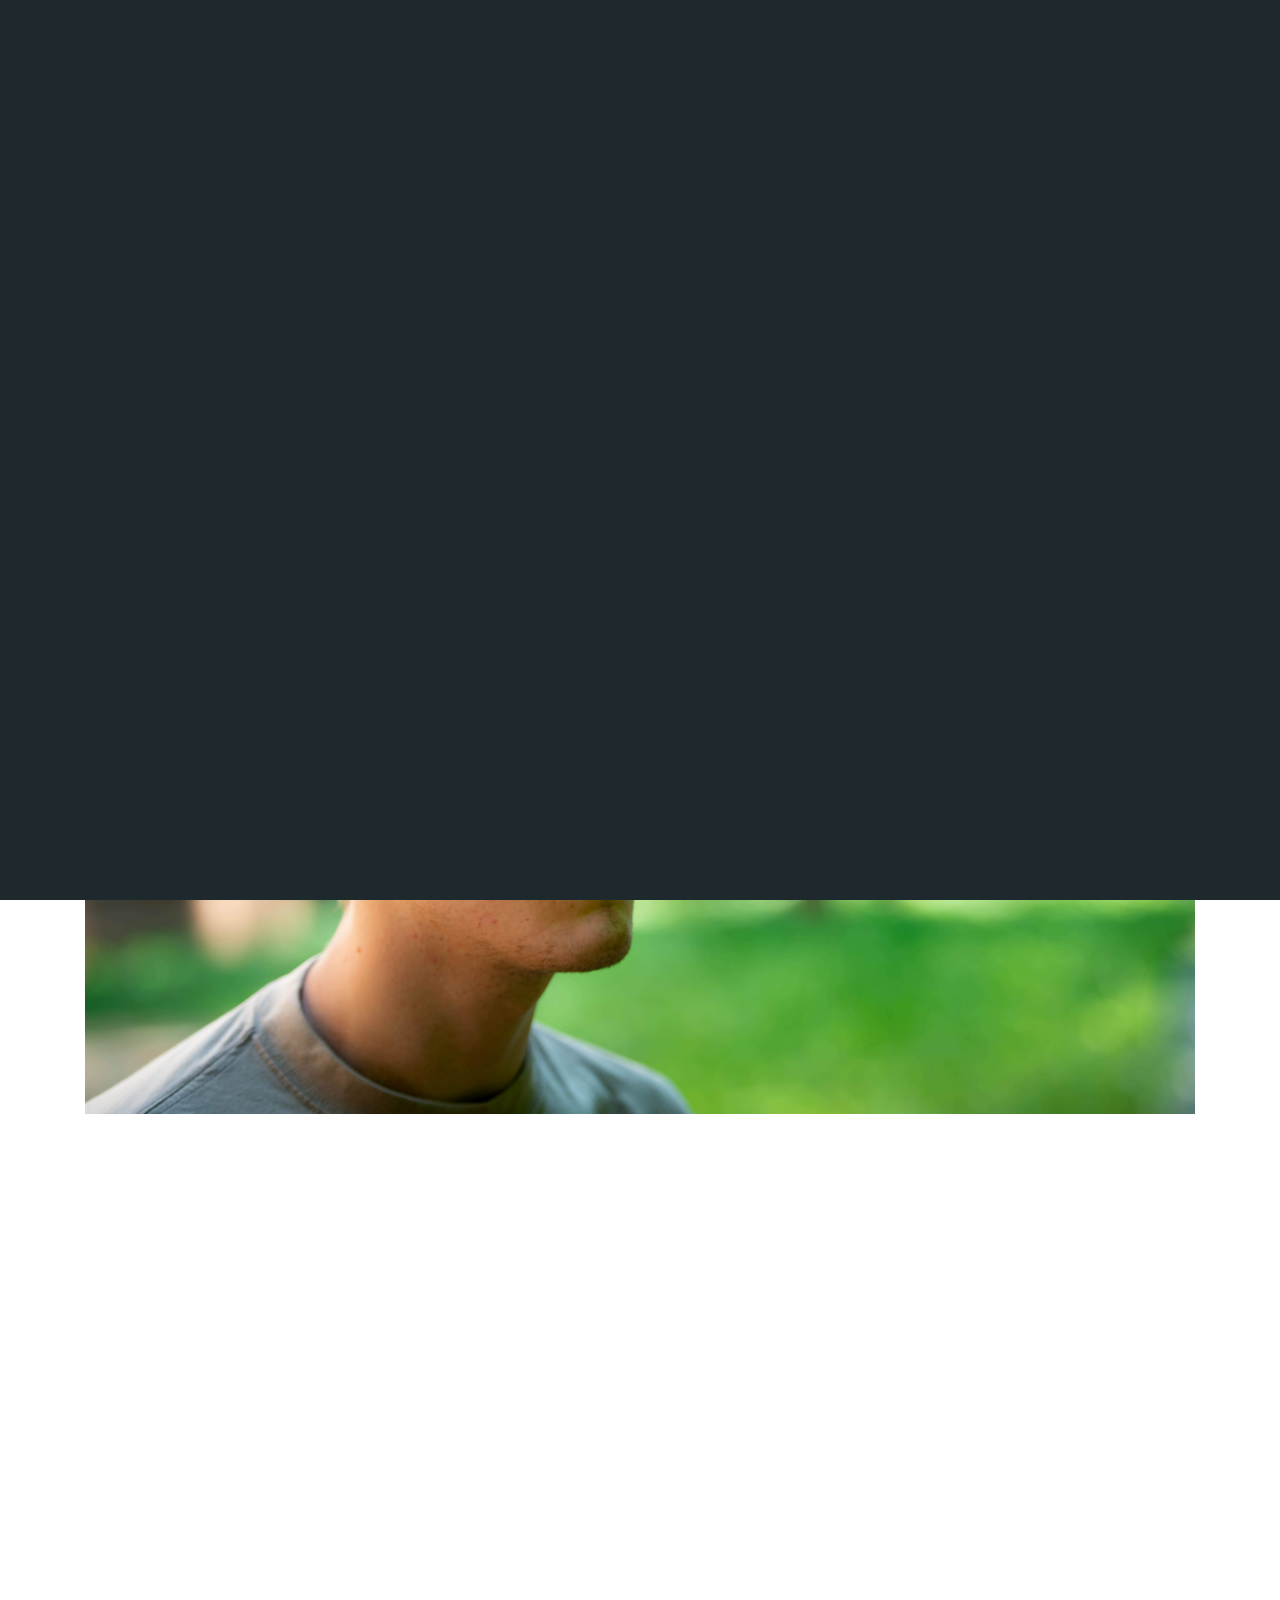
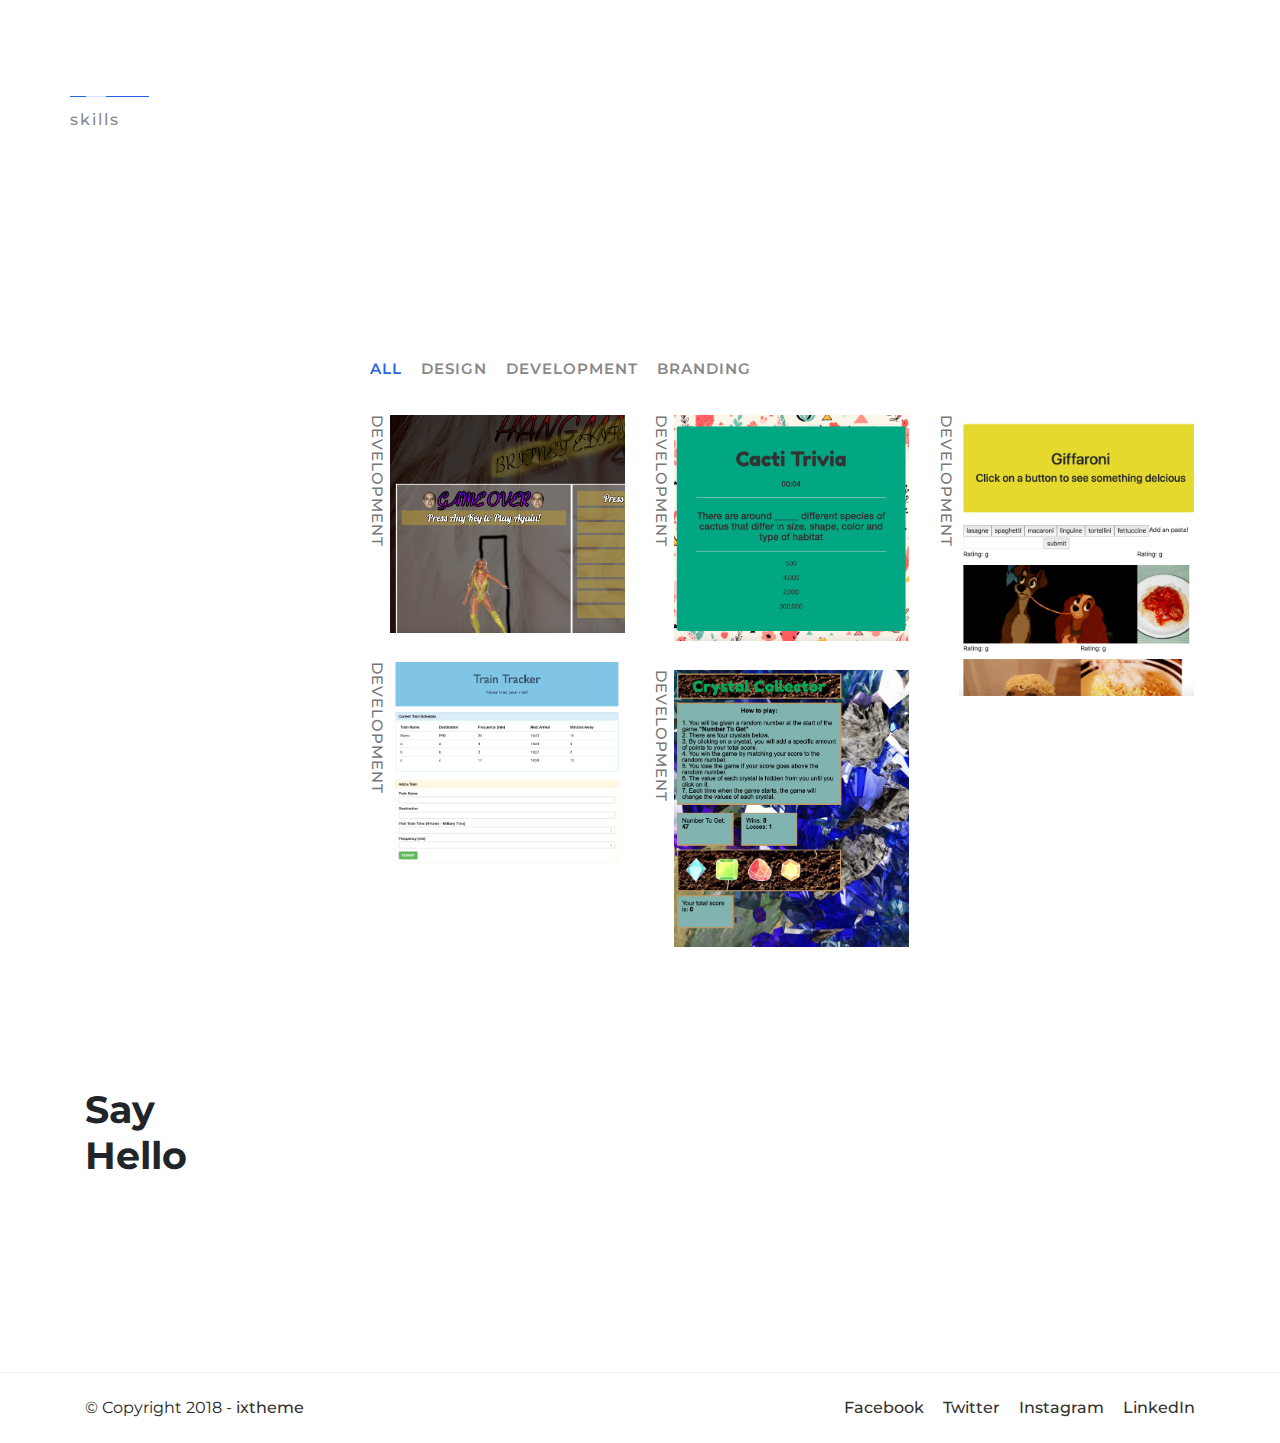
==== index.html @ 48ffcdbc "first edits" ====
<!DOCTYPE html>
<html lang="en">

<head>
    <!-- Required meta tags -->
    <meta charset="utf-8">
    <meta name="viewport" content="width=device-width, initial-scale=1, shrink-to-fit=no">
    <meta name="description" content="qrop - Creative Personal Portfolio Template.">
    <meta name="keywords" content="Portfolio, Personal, Creative, Qrop, Html Template, Portfolio Template">
    <meta name="author" content="ixTheme">
    <meta http-equiv="x-ua-compatible" content="ie=edge">

    <!-- favicon -->
    <link rel="icon" type="image/png" href="img/favicon.png" />
    <!-- title -->
    <title>qrop - Creative Personal Portfolio Template.</title>
    <!-- =====================================
    ============   ALL CSS HERE   ============
    ====================================== -->
    <!-- Bootstrap CSS -->
    <link rel="stylesheet" href="css/bootstrap.min.css">
    <!-- Mobiriseicons-icons -->
    <link rel="stylesheet" href="css/mobiriseicons.css">
    <!-- Animate CSS -->
    <link rel="stylesheet" href="css/animate.min.css">
    <!-- Animated-headline -->
    <link rel="stylesheet" href="css/animated-headline.css">
    <!-- MagnificPopup CSS -->
    <link rel="stylesheet" href="css/magnific-popup.css">
    <!-- OwlCarousel CSS -->
    <link rel="stylesheet" href="css/owl.carousel.min.css">
    <!-- Common CSS -->
    <link rel="stylesheet" href="css/common.css">
    <!-- Style CSS -->
    <link rel="stylesheet" href="css/style.css">
    <!-- Responsive CSS -->
    <link rel="stylesheet" href="css/responsive.css">
</head>

<body>
    <!-- begin of preloader -->
    <div class="preloader">
        <div class="line_loader"></div>
        <p>loading</p>
    </div>
    <div class="overlay2"></div>
    <div class="overlay"></div>
    <!-- end of preloader -->

    <!-- begin of main wrapper -->
    <div id="page_top" class="qrop_main">
        
        <!-- begin of intro wrapper -->
        <div class="qrop_intro_wrap">
            <!-- begin of navbar -->
            <nav>
                <div class="container">
                    <div class="row">
                        <div class="col-lg-9 col-md-6 col-5">
                            <!-- logo -->
                            <a href="#page_top"><img class="logo" src="img/lgog_1.png" alt="logo"></a>

                            <ul id="menu">
                                <li><a href="#qrop_about">about</a></li>
                                <!-- <li><a href="#qrop_services">services</a></li> -->
                                <li><a href="#qrop_works">works</a></li>
                                <!-- <li><a href="#qrop_blogs">blogs</a></li>
                                <li><a href="#qrop_testimonial">testimonial</a></li> -->
                                <li class="d-none"><a href="#qrop_contact">say hello</a></li>
                            </ul>
                        </div>
                        <div class="col-lg-3 col-md-6 col-7 text-right">
                            <a class="qrop_btn" href="#qrop_contact">Say Hello</a>

                            <!-- mobile menu button -->
                            <div class="mobile_menu_btn">
                                <span class="mbri-menu"></span>
                            </div>
                        </div>
                    </div>
                </div>
            </nav>
            <!-- end of navbar -->

            <div class="container">
                <div class="row">
                    <div class="col">
                        <!-- brgin of intro -->
                        <div class="qrop_intro rellax" data-rellax-speed="-3">
                            <h2>Kory Skelton</h2>
                            <h3 class="cd-headline clip d-inline">
                                <span>I'm a</span>
                                <span class="cd-words-wrapper">
                                    <b class="is-visible">Developer</b>
                                    <b>Graphic Designer</b>
                                </span>
                            </h3>
                            <h3 class="cd-headline-anim cd-headline clip d-inline">
                                <span>&amp; a</span>
                                <span class="cd-words-wrapper">
                                    <b class="is-visible">Meditator</b>
                                    <b>Photographer</b>
                                    <b>Environmentalist</b>
                                </span>
                            </h3>
                        </div>
                        <!-- end of intro -->
                    </div>
                </div>
                <div class="row">
                    <div class="col">
                        <!-- cover image -->
                        <div class="cover_img">
                            <img class="img-fluid" src="img/cover_photo.jpg" alt="">
                        </div>
                    </div>
                </div>
            </div>

        </div>
        <!-- end of intro wrapper -->

        <!-- begin of about wrapper -->
        <div id="qrop_about" class="qrop_about section_padding">
            <div class="container">
                <div class="row">
                    <div class="col-md-3">
                        <!-- section title -->
                        <h2 class="section_title">
                            <span class="reveal-trigger">About</span><br>
                            <span class="reveal-trigger">Me</span>
                        </h2>
                    </div>
                    <div class="col-md-9 wow fadeIn" data-wow-delay=".05s">
                        <!-- begin of about info -->
                        <div class="about_info">
                            <h6 class="section_subtitle">a little thing about me</h6>
                            <p>Hello!</p>
                            <p>I'm <span>Kory Skelton.</span> You can call me <span>Kory.</span></p>
                            <p>I code and design websites, and I blah bahskhd</p>

                            <div class="space-20"></div>

                            <!-- CV download button -->
                            <a class="qrop_btn" href="https://www.dropbox.com/s/p4f7ymo68r54d1w/kory_skelton_resume_02_18.docx?dl=0">Download CV</a>
                        </div>
                        <!-- end of about info -->

                        <div class="space-60"></div>

                        <!-- begin of experience info -->
                        <!-- <div class="row">
                            <div class="col">
                                <h6 class="section_subtitle">experience</h6>
                            </div>
                        </div>
                        <div class="row">
                            <div class="col-md-4 col-sm-6 wow fadeIn" data-wow-delay=".05s">
                                <div class="experience_single">
                                    <h4>Walmarn Digital</h4>
                                    <p>Front-end Developer</p>
                                    <p>2016 - Now</p>
                                    <p>Paris, France</p>
                                </div>
                            </div>
                            <div class="col-md-4 col-sm-6 wow fadeIn" data-wow-delay=".15s">
                                <div class="experience_single xsm-mt-30">
                                    <h4>Biltoni Devs</h4>
                                    <p>Front-end Developer</p>
                                    <p>2014 - 2016</p>
                                    <p>United States</p>
                                </div>
                            </div>
                            <div class="col-md-4 col-sm-6 wow fadeIn" data-wow-delay=".25s">
                                <div class="experience_single sm-mt-30">
                                    <h4>Softano Creation</h4>
                                    <p>Front-end Developer</p>
                                    <p>2013 - 2014</p>
                                    <p>Paris, France</p>
                                </div>
                            </div>
                        </div> -->
                        <!-- end of experience info -->

                        <!-- <div class="space-40"></div> -->

                        <!-- begin of education info -->
                        <div class="row">
                            <div class="col">
                                <h6 class="section_subtitle">education</h6>
                            </div>
                        </div>
                        <div class="row">
                            <div class="col-md-4 col-sm-6 wow fadeIn" data-wow-delay=".05s">
                                <div class="education_single">
                                    <h4>Certified Full-Stack Developer</h4>
                                    <p>University of Arizona</p>
                                    <p>2018</p>
                                    <p>Gilbert, Arizona</p>
                                </div>
                            </div>
                            <div class="col-md-4 col-sm-6 wow fadeIn" data-wow-delay=".15s">
                                <div class="education_single xsm-mt-30">
                                    <h4>B.S. Public Health</h4>
                                    <p>University of Arizona</p>
                                    <p>2017</p>
                                    <p>Tucson, Arizona</p>
                                </div>
                            </div>
                            <!-- <div class="col-md-4 col-sm-6 wow fadeIn" data-wow-delay=".25s">
                                <div class="education_single sm-mt-30">
                                    <h4>Computer engneering</h4>
                                    <p>Univercity of America</p>
                                    <p>2008</p>
                                    <p>United States</p>
                                </div> -->
                            </div>
                        </div>
                        <!-- end of education info -->

                        <div class="space-40"></div>

                        <!-- begin of skills info -->
                        <div class="row">
                            <div class="col">
                                <h6 class="section_subtitle">skills</h6>
                            </div>
                        </div>
                        <div class="row">
                            <div class="col-md-4 col-sm-6 wow fadeIn" data-wow-delay=".05s">
                                <div class="skills">
                                    <div>
                                        <!-- skill name -->
                                        <h5>Graphic Design</h5>
                                        <!-- skill bar -->
                                        <div class="skill_line">
                                            <div class="skill_width wow slideInLeft" style="width:76%"></div>
                                        </div>
                                    </div>

                                    <div class="space-20"></div>

                                    <div>
                                        <!-- skill name -->
                                        <h5>Front-end Code</h5>
                                        <!-- skill bar -->
                                        <div class="skill_line">
                                            <div class="skill_width wow slideInLeft" style="width:73%"></div>
                                        </div>
                                    </div>
                                </div>
                            </div>
                            <div class="col-md-4 col-sm-6 wow fadeIn" data-wow-delay=".15s">
                                <div class="skills xsm-mt-30">
                                    <div>
                                        <!-- skill name -->
                                        <h5>Back-end code</h5>
                                        <!-- skill bar -->
                                        <div class="skill_line">
                                            <div class="skill_width wow slideInLeft" style="width:60%"></div>
                                        </div>
                                    </div>

                                    <div class="space-20"></div>

                                    <div>
                                        <!-- skill name -->
                                        <h5>Photography</h5>
                                        <!-- skill bar -->
                                        <div class="skill_line">
                                            <div class="skill_width wow slideInLeft" style="width:77%"></div>
                                        </div>
                                    </div>
                                </div>
                            </div>
                            <div class="col-md-4 col-sm-6 wow fadeIn" data-wow-delay=".25s">
                                <div class="skills sm-mt-30">
                                    <div>
                                        <!-- skill name -->
                                        <h5>Environmental Science</h5>
                                        <!-- skill bar -->
                                        <div class="skill_line">
                                            <div class="skill_width wow slideInLeft" style="width:90%"></div>
                                        </div>
                                    </div>

                                    <div class="space-20"></div>

                                    <div>
                                        <!-- skill name -->
                                        <h5>Sign Language</h5>
                                        <!-- skill bar -->
                                        <div class="skill_line">
                                            <div class="skill_width wow slideInLeft" style="width:73%"></div>
                                        </div>
                                    </div>
                                </div>
                            </div>
                        </div>
                        <!-- end of skills info -->
                    </div>
                </div>
            </div>
        </div>
        <!-- end of about wrapper -->

        <!-- begin of service wrapper -->
        <!-- <div id="qrop_services" class="qrop_services section_padding">
            <div class="container">
                <div class="row no-gutters">
                    <div class="col-md-3">
                        <h2 class="section_title">
                            <span class="reveal-trigger">My</span><br>
                            <span class="reveal-trigger">Services</span>
                        </h2>
                    </div>
                    <div class="col-md-9">
                        <div class="owl-carousel service_carousel"> -->
                            <!-- service single item -->
                            <!-- <div class="service_item wow fadeIn" data-wow-delay=".05s">
                                <span class="service_icon mbri-responsive"></span>
                                <h4>Web Design</h4>
                                <p>Ronsectetur adipisicing elit ffic dolor infobus vero exercit atione ametom cque quae.</p>
                            </div> -->

                            <!-- service single item -->
                            <!-- <div class="service_item wow fadeIn" data-wow-delay=".15s">
                                <span class="service_icon mbri-cursor-click"></span>
                                <h4>UI/UX Design</h4>
                                <p>Lorem ipsum dolor sit amet consectetur adipisicing elit Quas vero exercit atione amet.</p>
                            </div> -->

                            <!-- service single item -->
                            <!-- <div class="service_item wow fadeIn" data-wow-delay=".25s">
                                <span class="service_icon mbri-website-theme"></span>
                                <h4>Visual Design</h4>
                                <p>Cosectetur adipisicing elit ffic dolor infobus vero exercit atione ametom cumque quae.</p>
                            </div> -->

                            <!-- service single item -->
                            <!-- <div class="service_item">
                                <span class="service_icon mbri-protect"></span>
                                <h4>Problem Solving</h4>
                                <p>Atanp ipsum dolor sit amet consectetur adipisicing elit Quas vero exercit atione amet.</p>
                            </div> -->

                            <!-- service single item -->
                            <!-- <div class="service_item">
                                <span class="service_icon mbri-contact-form"></span>
                                <h4>Content Writing</h4>
                                <p>Cosectetur adipisicing elit ffic dolor infobus vero exercit atione ametom cumque quae.</p>
                            </div>
                        </div>
                    </div>
                </div>
            </div>
        </div> -->
        <!-- end of service wrapper -->

        <!-- begin of works wrapper -->
        <div id="qrop_works" class="qrop_works section_padding">
            <div class="container">
                <div class="row">
                    <div class="col-md-3">
                        <h2 class="section_title">
                            <span class="reveal-trigger">Latest</span><br>
                            <span class="reveal-trigger">Projects</span>
                        </h2>
                    </div>
                    <div class="col-md-9">
                        <div class="row">
                            <div class="col">
                                <div class="filter_buttons">
                                    <button class="btn_active" data-filter="*">all</button>
                                    <button data-filter=".design">design</button>
                                    <button data-filter=".develop">development</button>
                                    <button data-filter=".branding">branding</button>
                                </div>
                            </div>
                        </div>
                        <div class="row work_items zoom-gallery">
                            <!-- work single item -->
                            <div class="col-lg-4 col-md-6 col-sm-6 design">
                                <div class="work_single_item">
                                    <div class="work_image">
                                        <a href="https://koryskelton.github.io/Word-Guess-Game/">
                                            <img class="img-fluid" src="img/work_01.png" alt="">
                                        </a>
                                    </div>
                                    <div class="work_item_info">
                                        <h4>Word Guesser</h4>
                                        <p>development</p>
                                    </div>
                                </div>
                            </div>

                            <!-- work single item -->
                            <div class="col-lg-4 col-md-6 col-sm-6 develop">
                                <div class="work_single_item">
                                    <div class="work_image">
                                        <a href="https://koryskelton.github.io/TriviaGame/">
                                            <img class="img-fluid" src="img/work_02.png" alt="">
                                        </a>
                                    </div>
                                    <div class="work_item_info">
                                        <h4>Trivia Game</h4>
                                        <p>development</p>
                                    </div>
                                </div>
                            </div>

                            <!-- work single item -->
                            <div class="col-lg-4 col-md-6 col-sm-6 branding">
                                <div class="work_single_item">
                                    <div class="work_image">
                                        <a href="https://koryskelton.github.io/GifTastic/">
                                            <img class="img-fluid" src="img/work_03.png" alt="">
                                        </a>
                                    </div>
                                    <div class="work_item_info">
                                        <h4>Gif Generator</h4>
                                        <p>development</p>
                                    </div>
                                </div>
                            </div>

                            <!-- work single item -->
                            <div class="col-lg-4 col-md-6 col-sm-6 develop">
                                <div class="work_single_item">
                                    <div class="work_image">
                                        <a href="https://koryskelton.github.io/Train-Scheduler/">
                                            <img class="img-fluid" src="img/work_04.png" alt="">
                                        </a>
                                    </div>
                                    <div class="work_item_info">
                                        <h4>Train Scheduler</h4>
                                        <p>development</p>
                                    </div>
                                </div>
                            </div>

                            <!-- work single item -->
                            <div class="col-lg-4 col-md-6 col-sm-6 develop">
                                <div class="work_single_item">
                                    <div class="work_image">
                                        <a href="https://koryskelton.github.io/unit-4-game/">
                                            <img class="img-fluid" src="img/work_06.png" alt="">
                                        </a>
                                    </div>
                                    <div class="work_item_info">
                                        <h4>Gem Game</h4>
                                        <p>development</p>
                                    </div>
                                </div>
                            </div>

                            <!-- work single item -->
                            <!-- <div class="col-lg-4 col-md-6 col-sm-6 design">
                                <div class="work_single_item">
                                    <div class="work_image">
                                        <a class="zoom_image" href="img/work_05.jpg">
                                            <img class="img-fluid" src="img/work_05.jpg" alt="">
                                        </a>
                                    </div>
                                    <div class="work_item_info">
                                        <h4>BayCycle</h4>
                                        <p>design</p>
                                    </div>
                                </div>
                            </div> -->

                            <!-- work single item -->
                            <!-- <div class="col-lg-4 col-md-6 col-sm-6 branding">
                                <div class="work_single_item">
                                    <div class="work_image">
                                        <a class="zoom_image" href="img/work_07.jpg">
                                            <img class="img-fluid" src="img/work_07.jpg" alt="">
                                        </a>
                                    </div>
                                    <div class="work_item_info">
                                        <h4>Green Leaf</h4>
                                        <p>branding</p>
                                    </div>
                                </div>
                            </div> -->

                            <!-- work single item -->
                            <!-- <div class="col-lg-4 col-md-6 col-sm-6 branding">
                                <div class="work_single_item">
                                    <div class="work_image">
                                        <a class="zoom_image" href="img/work_08.jpg">
                                            <img class="img-fluid" src="img/work_08.jpg" alt="">
                                        </a>
                                    </div>
                                    <div class="work_item_info">
                                        <h4>Circle Window</h4>
                                        <p>branding</p>
                                    </div>
                                </div>
                            </div> -->

                            <!-- work single item -->
                            <!-- <div class="col-lg-4 col-md-6 col-sm-6 design">
                                <div class="work_single_item">
                                    <div class="work_image">
                                        <a class="zoom_image" href="img/work_09.jpg">
                                            <img class="img-fluid" src="img/work_09.jpg" alt="">
                                        </a>
                                    </div>
                                    <div class="work_item_info">
                                        <h4>Building &amp; Sky</h4>
                                        <p>design</p>
                                    </div> -->
                                </div>
                            </div>
                        </div>
                    </div>
                </div>
            </div>
        </div>
        <!-- end of works wrapper -->

        <!-- begin of blogs wrapper -->
        <!-- <div id="qrop_blogs" class="qrop_blogs section_padding">
            <div class="container">
                <div class="row">
                    <div class="col-md-3">
                        <h2 class="section_title">
                            <span class="reveal-trigger">Latest</span><br>
                            <span class="reveal-trigger">Blogs</span>
                        </h2>
                    </div>
                    <div class="col-md-9">
                        <div class="row"> -->
                            <!-- blog single item -->
                            <!-- <div class="col-md-4 wow fadeIn" data-wow-delay=".05s">
                                <div class="blog_item">
                                    <div class="blog_img">
                                        <img class="img-fluid" src="img/blog_01.jpg" alt="">
                                    </div>
                                    <div class="blog_item_info">
                                        <h4>Lorem sit amet consec tetur adipisi cinge.</h4>
                                        <p>A ignismos veniam nihil conse quatur sit moltia maiores sint.</p>
                                        <a href="blog_single.html">Read More</a>
                                    </div>
                                </div>
                            </div> -->
                            
                            <!-- blog single item -->
                            <!-- <div class="col-md-4 wow fadeIn" data-wow-delay=".15s">
                                <div class="blog_item sm-mt-30">
                                    <div class="blog_img">
                                        <img class="img-fluid" src="img/blog_02.jpg" alt="">
                                    </div>
                                    <div class="blog_item_info">
                                        <h4>Pagni oerspin ciatinse veniet elid bendi.</h4>
                                        <p>It's a nissimos ectetur adipisi cinge mollitia maiores sint.</p>
                                        <a href="blog_single.html">Read More</a>
                                    </div>
                                </div>
                            </div> -->
                            
                            <!-- blog single item -->
                            <!-- <div class="col-md-4 wow fadeIn" data-wow-delay=".25s">
                                <div class="blog_item sm-mt-30">
                                    <div class="blog_img">
                                        <img class="img-fluid" src="img/blog_03.jpg" alt="">
                                    </div>
                                    <div class="blog_item_info">
                                        <h4>Necessitati sit busaneo voluptas amit auto.</h4>
                                        <p>It is gsimos veniam nihil conse quatur sit mollitia maies sint.</p>
                                        <a href="blog_single.html">Read More</a>
                                    </div>
                                </div>
                            </div>
                        </div>
                        <div class="row">
                            <div class="col wow fadeIn" data-wow-delay=".05s">

                                <div class="space-30"></div> -->

                                <!-- View All Blogs button -->
                                <!-- <a class="qrop_btn" href="all_blogs.html">View All Blogs</a>
                            </div>
                        </div>
                    </div>
                </div>
            </div>
        </div> -->
        <!-- end of blogs wrapper -->

        <!-- begin of testimonials wrapper -->
        <!-- <div id="qrop_testimonial" class="qrop_testimonial section_padding">
            <div class="container">
                <div class="row">
                    <div class="col-md-3">
                        <h2 class="section_title">
                            <span class="reveal-trigger">Cilents</span><br>
                            <span class="reveal-trigger">Review</span>
                        </h2>
                    </div>
                    <div class="col-md-3 wow fadeIn" data-wow-delay=".05s">
                        <p class="testimonial_quote mbri-quote-right"></p>
                        <h6 class="section_subtitle">trustred from over<br>500+ clients</h6>
                    </div>
                    <div class="col-md-6 wow fadeIn" data-wow-delay=".15s">
                        <div class="owl-carousel testimonial_carousel">
                            <div class="testimonial_item">
                                <h5>Atque minima voluptate animi provident adipisci laudantium magni harum nulla. Consequuntur architecto aliquid distinctio doloribus molestiae facere dolorum.</h5>
                                <p>Will Marvin <span>(Opticon Limited)</span></p>
                            </div>
                            <div class="testimonial_item">
                                <h5>Porro debitis nostrum cum hic nam, expedita velit atque voluptates placeat doloribus voluptatem. Suscipit facere excepturi in vitae quibusdam iusto dolores ipsa!</h5>
                                <p>Reta Schmidt <span>(Alive Tech)</span></p>
                            </div>
                            <div class="testimonial_item">
                                <h5>Necessitatibus assumenda nemo porro. Soluta hic officiis nihil deserunt quae autem vero sapiente id? Aperiam est ducimus totam facilis excepturi dolorem perferendis.</h5>
                                <p>Zander Rohan <span>(Tinmest Tech)</span></p>
                            </div>
                        </div>
                    </div>
                </div>
            </div>
        </div> -->
        <!-- end of testimonials wrapper -->

        <!-- begin of contact wrapper -->
        <div id="qrop_contact" class="qrop_contact section_padding">
            <div class="container">
                <div class="row">
                    <div class="col-md-3">
                        <h2 class="section_title">
                            <span class="reveal-trigger">Say</span><br>
                            <span class="reveal-trigger">Hello</span>
                        </h2>
                    </div>
                    <div class="col-md-9 wow fadeIn" data-wow-delay=".05s">
                        <form id="contact-form" action="php/mail.php">
                            <div class="row">
                                <div class="col-12">
                                    <p class="form-message mb-2"></p>
                                </div>
                                <div class="col-md-4">
                                    <!-- input field for NAME -->
                                    <input class="input_fild contact_name" type="text" name="name" placeholder="Name*">

                                    <!-- input field for EMAIL -->
                                    <input class="input_fild contact_email" type="email" name="email" placeholder="Email Address*">
                                </div>
                                <div class="col-md-8">
                                    <!-- input field for MESSAGE -->
                                    <textarea class="input_fild contact_message" name="message" placeholder="Message*"></textarea>

                                    <!-- button for MESSAGE-SEND -->
                                    <button class="contact_button qrop_btn" type="submit">send message</button>
                                </div>
							</div>
                        </form>
                    </div>
                </div>
            </div>
        </div>
        <!-- end of contact wrapper -->

        <!-- begin of footer -->
        <footer>
            <div class="container">
                <div class="row">
                    <div class="col-md-5 col-sm-12">
                        <p>&copy; Copyright 2018 - <a href="https://themeforest.net/user/ixtheme" target="_blank">ixtheme</a></p>
                    </div>
                    <div class="col-md-7 col-sm-12">
                        <ul class="footer_nav">
                            <li><a href="#">Facebook</a></li>
                            <li><a href="#">Twitter</a></li>
                            <li><a href="#">Instagram</a></li>
                            <li><a href="#">LinkedIn</a></li>
                        </ul>
                    </div>
                </div>
            </div>
        </footer>
        <!-- end of footer -->

    </div>
    <!-- end of main wrapper -->


    <!-- =====================================
    ============   ALL JS HERE   ============
    ====================================== -->
    <!-- jQuery JS -->
    <script src="js/jquery-3.3.1.min.js"></script>
    <!-- Plugins JS -->
    <script src="js/plugins.js"></script>
    <!-- Main JS -->
    <script src="js/main.js"></script>
</body>

</html>
---- css/mobiriseicons.css ----
@font-face {
    font-family: 'MobiriseIcons';
    src: url('../fonts/mobirise.eot');
    src: url('../fonts/mobirise.eot') format('embedded-opentype'),
        url('../fonts/mobirise.ttf') format('truetype'),
        url('../fonts/mobirise.woff') format('woff'),
        url('../fonts/mobirise.svg') format('svg');
    font-weight: normal;
    font-style: normal;
}

[class^="mbri-"],
[class*=" mbri-"] {
    /* use !important to prevent issues with browser extensions that change fonts */
    font-family: 'MobiriseIcons' !important;
    speak: none;
    font-style: normal;
    font-weight: normal;
    font-variant: normal;
    text-transform: none;
    line-height: 1;
    /* Better Font Rendering =========== */
    -webkit-font-smoothing: antialiased;
    -moz-osx-font-smoothing: grayscale;
}

.mbri-add-submenu:before {
    content: "\e900";
}

.mbri-alert:before {
    content: "\e901";
}

.mbri-align-center:before {
    content: "\e902";
}

.mbri-align-justify:before {
    content: "\e903";
}

.mbri-align-left:before {
    content: "\e904";
}

.mbri-align-right:before {
    content: "\e905";
}

.mbri-android:before {
    content: "\e906";
}

.mbri-apple:before {
    content: "\e907";
}

.mbri-arrow-down:before {
    content: "\e908";
}

.mbri-arrow-next:before {
    content: "\e909";
}

.mbri-arrow-prev:before {
    content: "\e90a";
}

.mbri-arrow-up:before {
    content: "\e90b";
}

.mbri-bold:before {
    content: "\e90c";
}

.mbri-bookmark:before {
    content: "\e90d";
}

.mbri-bootstrap:before {
    content: "\e90e";
}

.mbri-briefcase:before {
    content: "\e90f";
}

.mbri-browse:before {
    content: "\e910";
}

.mbri-bulleted-list:before {
    content: "\e911";
}

.mbri-calendar:before {
    content: "\e912";
}

.mbri-camera:before {
    content: "\e913";
}

.mbri-cart-add:before {
    content: "\e914";
}

.mbri-cart-full:before {
    content: "\e915";
}

.mbri-cash:before {
    content: "\e916";
}

.mbri-change-style:before {
    content: "\e917";
}

.mbri-chat:before {
    content: "\e918";
}

.mbri-clock:before {
    content: "\e919";
}

.mbri-close:before {
    content: "\e91a";
}

.mbri-cloud:before {
    content: "\e91b";
}

.mbri-code:before {
    content: "\e91c";
}

.mbri-contact-form:before {
    content: "\e91d";
}

.mbri-credit-card:before {
    content: "\e91e";
}

.mbri-cursor-click:before {
    content: "\e91f";
}

.mbri-cust-feedback:before {
    content: "\e920";
}

.mbri-database:before {
    content: "\e921";
}

.mbri-delivery:before {
    content: "\e922";
}

.mbri-desktop:before {
    content: "\e923";
}

.mbri-devices:before {
    content: "\e924";
}

.mbri-down:before {
    content: "\e925";
}

.mbri-download:before {
    content: "\e926";
}

.mbri-drag-n-drop:before {
    content: "\e927";
}

.mbri-drag-n-drop2:before {
    content: "\e928";
}

.mbri-edit:before {
    content: "\e929";
}

.mbri-edit2:before {
    content: "\e92a";
}

.mbri-error:before {
    content: "\e92b";
}

.mbri-extension:before {
    content: "\e92c";
}

.mbri-features:before {
    content: "\e92d";
}

.mbri-file:before {
    content: "\e92e";
}

.mbri-flag:before {
    content: "\e92f";
}

.mbri-folder:before {
    content: "\e930";
}

.mbri-gift:before {
    content: "\e931";
}

.mbri-github:before {
    content: "\e932";
}

.mbri-globe-2:before {
    content: "\e933";
}

.mbri-globe:before {
    content: "\e934";
}

.mbri-growing-chart:before {
    content: "\e935";
}

.mbri-hearth:before {
    content: "\e936";
}

.mbri-help:before {
    content: "\e937";
}

.mbri-home:before {
    content: "\e938";
}

.mbri-hot-cup:before {
    content: "\e939";
}

.mbri-idea:before {
    content: "\e93a";
}

.mbri-image-gallery:before {
    content: "\e93b";
}

.mbri-image-slider:before {
    content: "\e93c";
}

.mbri-info:before {
    content: "\e93d";
}

.mbri-italic:before {
    content: "\e93e";
}

.mbri-key:before {
    content: "\e93f";
}

.mbri-laptop:before {
    content: "\e940";
}

.mbri-layers:before {
    content: "\e941";
}

.mbri-left-right:before {
    content: "\e942";
}

.mbri-left:before {
    content: "\e943";
}

.mbri-letter:before {
    content: "\e944";
}

.mbri-like:before {
    content: "\e945";
}

.mbri-link:before {
    content: "\e946";
}

.mbri-lock:before {
    content: "\e947";
}

.mbri-login:before {
    content: "\e948";
}

.mbri-logout:before {
    content: "\e949";
}

.mbri-magic-stick:before {
    content: "\e94a";
}

.mbri-map-pin:before {
    content: "\e94b";
}

.mbri-menu:before {
    content: "\e94c";
}

.mbri-mobile:before {
    content: "\e94d";
}

.mbri-mobile2:before {
    content: "\e94e";
}

.mbri-mobirise:before {
    content: "\e94f";
}

.mbri-more-horizontal:before {
    content: "\e950";
}

.mbri-more-vertical:before {
    content: "\e951";
}

.mbri-music:before {
    content: "\e952";
}

.mbri-new-file:before {
    content: "\e953";
}

.mbri-numbered-list:before {
    content: "\e954";
}

.mbri-opened-folder:before {
    content: "\e955";
}

.mbri-pages:before {
    content: "\e956";
}

.mbri-paper-plane:before {
    content: "\e957";
}

.mbri-paperclip:before {
    content: "\e958";
}

.mbri-photo:before {
    content: "\e959";
}

.mbri-photos:before {
    content: "\e95a";
}

.mbri-pin:before {
    content: "\e95b";
}

.mbri-play:before {
    content: "\e95c";
}

.mbri-plus:before {
    content: "\e95d";
}

.mbri-preview:before {
    content: "\e95e";
}

.mbri-print:before {
    content: "\e95f";
}

.mbri-protect:before {
    content: "\e960";
}

.mbri-question:before {
    content: "\e961";
}

.mbri-quote-left:before {
    content: "\e962";
}

.mbri-quote-right:before {
    content: "\e963";
}

.mbri-redo:before {
    content: "\e964";
}

.mbri-refresh:before {
    content: "\e965";
}

.mbri-responsive:before {
    content: "\e966";
}

.mbri-right:before {
    content: "\e967";
}

.mbri-rocket:before {
    content: "\e968";
}

.mbri-sad-face:before {
    content: "\e969";
}

.mbri-sale:before {
    content: "\e96a";
}

.mbri-save:before {
    content: "\e96b";
}

.mbri-search:before {
    content: "\e96c";
}

.mbri-setting:before {
    content: "\e96d";
}

.mbri-setting2:before {
    content: "\e96e";
}

.mbri-setting3:before {
    content: "\e96f";
}

.mbri-share:before {
    content: "\e970";
}

.mbri-shopping-bag:before {
    content: "\e971";
}

.mbri-shopping-basket:before {
    content: "\e972";
}

.mbri-shopping-cart:before {
    content: "\e973";
}

.mbri-sites:before {
    content: "\e974";
}

.mbri-smile-face:before {
    content: "\e975";
}

.mbri-speed:before {
    content: "\e976";
}

.mbri-star:before {
    content: "\e977";
}

.mbri-success:before {
    content: "\e978";
}

.mbri-sun:before {
    content: "\e979";
}

.mbri-sun2:before {
    content: "\e97a";
}

.mbri-tablet-vertical:before {
    content: "\e97b";
}

.mbri-tablet:before {
    content: "\e97c";
}

.mbri-target:before {
    content: "\e97d";
}

.mbri-timer:before {
    content: "\e97e";
}

.mbri-to-ftp:before {
    content: "\e97f";
}

.mbri-to-local-drive:before {
    content: "\e980";
}

.mbri-touch-swipe:before {
    content: "\e981";
}

.mbri-touch:before {
    content: "\e982";
}

.mbri-trash:before {
    content: "\e983";
}

.mbri-underline:before {
    content: "\e984";
}

.mbri-undo:before {
    content: "\e985";
}

.mbri-unlink:before {
    content: "\e986";
}

.mbri-unlock:before {
    content: "\e987";
}

.mbri-up-down:before {
    content: "\e988";
}

.mbri-up:before {
    content: "\e989";
}

.mbri-update:before {
    content: "\e98a";
}

.mbri-upload:before {
    content: "\e98b";
}

.mbri-user:before {
    content: "\e98c";
}

.mbri-user2:before {
    content: "\e98d";
}

.mbri-users:before {
    content: "\e98e";
}

.mbri-video-play:before {
    content: "\e98f";
}

.mbri-video:before {
    content: "\e990";
}

.mbri-watch:before {
    content: "\e991";
}

.mbri-website-theme:before {
    content: "\e992";
}

.mbri-wifi:before {
    content: "\e993";
}

.mbri-windows:before {
    content: "\e994";
}

.mbri-zoom-out:before {
    content: "\e995";
}
---- css/animated-headline.css ----
.cd-words-wrapper{display:inline-block;position:relative;text-align:left}.cd-words-wrapper b{display:inline-block;position:absolute;white-space:nowrap;left:0;top:0}.cd-words-wrapper b.is-visible{position:relative}.no-js .cd-words-wrapper b{opacity:0}.no-js .cd-words-wrapper b.is-visible{opacity:1}.cd-headline.rotate-1 .cd-words-wrapper{-webkit-perspective:300px;-moz-perspective:300px;perspective:300px}.cd-headline.rotate-1 b{opacity:0;-webkit-transform-origin:50% 100%;-moz-transform-origin:50% 100%;-ms-transform-origin:50% 100%;-o-transform-origin:50% 100%;transform-origin:50% 100%;-webkit-transform:rotateX(180deg);-moz-transform:rotateX(180deg);-ms-transform:rotateX(180deg);-o-transform:rotateX(180deg);transform:rotateX(180deg)}.cd-headline.rotate-1 b.is-visible{opacity:1;-webkit-transform:rotateX(0deg);-moz-transform:rotateX(0deg);-ms-transform:rotateX(0deg);-o-transform:rotateX(0deg);transform:rotateX(0deg);-webkit-animation:cd-rotate-1-in 1.2s;-moz-animation:cd-rotate-1-in 1.2s;animation:cd-rotate-1-in 1.2s}.cd-headline.rotate-1 b.is-hidden{-webkit-transform:rotateX(180deg);-moz-transform:rotateX(180deg);-ms-transform:rotateX(180deg);-o-transform:rotateX(180deg);transform:rotateX(180deg);-webkit-animation:cd-rotate-1-out 1.2s;-moz-animation:cd-rotate-1-out 1.2s;animation:cd-rotate-1-out 1.2s}@-webkit-keyframes cd-rotate-1-in{0%{-webkit-transform:rotateX(180deg);opacity:0}35%{-webkit-transform:rotateX(120deg);opacity:0}65%{opacity:0}100%{-webkit-transform:rotateX(360deg);opacity:1}}@-moz-keyframes cd-rotate-1-in{0%{-moz-transform:rotateX(180deg);opacity:0}35%{-moz-transform:rotateX(120deg);opacity:0}65%{opacity:0}100%{-moz-transform:rotateX(360deg);opacity:1}}@keyframes cd-rotate-1-in{0%{-webkit-transform:rotateX(180deg);-moz-transform:rotateX(180deg);-ms-transform:rotateX(180deg);-o-transform:rotateX(180deg);transform:rotateX(180deg);opacity:0}35%{-webkit-transform:rotateX(120deg);-moz-transform:rotateX(120deg);-ms-transform:rotateX(120deg);-o-transform:rotateX(120deg);transform:rotateX(120deg);opacity:0}65%{opacity:0}100%{-webkit-transform:rotateX(360deg);-moz-transform:rotateX(360deg);-ms-transform:rotateX(360deg);-o-transform:rotateX(360deg);transform:rotateX(360deg);opacity:1}}@-webkit-keyframes cd-rotate-1-out{0%{-webkit-transform:rotateX(0deg);opacity:1}35%{-webkit-transform:rotateX(-40deg);opacity:1}65%{opacity:0}100%{-webkit-transform:rotateX(180deg);opacity:0}}@-moz-keyframes cd-rotate-1-out{0%{-moz-transform:rotateX(0deg);opacity:1}35%{-moz-transform:rotateX(-40deg);opacity:1}65%{opacity:0}100%{-moz-transform:rotateX(180deg);opacity:0}}@keyframes cd-rotate-1-out{0%{-webkit-transform:rotateX(0deg);-moz-transform:rotateX(0deg);-ms-transform:rotateX(0deg);-o-transform:rotateX(0deg);transform:rotateX(0deg);opacity:1}35%{-webkit-transform:rotateX(-40deg);-moz-transform:rotateX(-40deg);-ms-transform:rotateX(-40deg);-o-transform:rotateX(-40deg);transform:rotateX(-40deg);opacity:1}65%{opacity:0}100%{-webkit-transform:rotateX(180deg);-moz-transform:rotateX(180deg);-ms-transform:rotateX(180deg);-o-transform:rotateX(180deg);transform:rotateX(180deg);opacity:0}}.cd-headline.type .cd-words-wrapper{vertical-align:top;overflow:hidden}.cd-headline.type .cd-words-wrapper::after{content:'';position:absolute;right:0;top:50%;bottom:auto;-webkit-transform:translateY(-50%);-moz-transform:translateY(-50%);-ms-transform:translateY(-50%);-o-transform:translateY(-50%);transform:translateY(-50%);height:90%;width:1px;background-color:transparent}.cd-headline.type .cd-words-wrapper.waiting::after{-webkit-animation:cd-pulse 1s infinite;-moz-animation:cd-pulse 1s infinite;animation:cd-pulse 1s infinite}.cd-headline.type .cd-words-wrapper.selected{background-color:transparent}.cd-headline.type .cd-words-wrapper.selected::after{visibility:hidden}.cd-headline.type .cd-words-wrapper.selected b{color:#0d0d0d}.cd-headline.type b{visibility:hidden}.cd-headline.type b.is-visible{visibility:visible}.cd-headline.type i{position:absolute;visibility:hidden}.cd-headline.type i.in{position:relative;visibility:visible}@-webkit-keyframes cd-pulse{0%{-webkit-transform:translateY(-50%) scale(1);opacity:1}40%{-webkit-transform:translateY(-50%) scale(.9);opacity:0}100%{-webkit-transform:translateY(-50%) scale(0);opacity:0}}@-moz-keyframes cd-pulse{0%{-moz-transform:translateY(-50%) scale(1);opacity:1}40%{-moz-transform:translateY(-50%) scale(.9);opacity:0}100%{-moz-transform:translateY(-50%) scale(0);opacity:0}}@keyframes cd-pulse{0%{-webkit-transform:translateY(-50%) scale(1);-moz-transform:translateY(-50%) scale(1);-ms-transform:translateY(-50%) scale(1);-o-transform:translateY(-50%) scale(1);transform:translateY(-50%) scale(1);opacity:1}40%{-webkit-transform:translateY(-50%) scale(.9);-moz-transform:translateY(-50%) scale(.9);-ms-transform:translateY(-50%) scale(.9);-o-transform:translateY(-50%) scale(.9);transform:translateY(-50%) scale(.9);opacity:0}100%{-webkit-transform:translateY(-50%) scale(0);-moz-transform:translateY(-50%) scale(0);-ms-transform:translateY(-50%) scale(0);-o-transform:translateY(-50%) scale(0);transform:translateY(-50%) scale(0);opacity:0}}.cd-headline.rotate-2 .cd-words-wrapper{-webkit-perspective:300px;-moz-perspective:300px;perspective:300px}.cd-headline.rotate-2 i,.cd-headline.rotate-2 em{display:inline-block;-webkit-backface-visibility:hidden;backface-visibility:hidden}.cd-headline.rotate-2 b{opacity:0}.cd-headline.rotate-2 i{-webkit-transform-style:preserve-3d;-moz-transform-style:preserve-3d;-ms-transform-style:preserve-3d;-o-transform-style:preserve-3d;transform-style:preserve-3d;-webkit-transform:translateZ(-20px) rotateX(90deg);-moz-transform:translateZ(-20px) rotateX(90deg);-ms-transform:translateZ(-20px) rotateX(90deg);-o-transform:translateZ(-20px) rotateX(90deg);transform:translateZ(-20px) rotateX(90deg);opacity:0}.is-visible .cd-headline.rotate-2 i{opacity:1}.cd-headline.rotate-2 i.in{-webkit-animation:cd-rotate-2-in 0.4s forwards;-moz-animation:cd-rotate-2-in 0.4s forwards;animation:cd-rotate-2-in 0.4s forwards}.cd-headline.rotate-2 i.out{-webkit-animation:cd-rotate-2-out 0.4s forwards;-moz-animation:cd-rotate-2-out 0.4s forwards;animation:cd-rotate-2-out 0.4s forwards}.cd-headline.rotate-2 em{-webkit-transform:translateZ(20px);-moz-transform:translateZ(20px);-ms-transform:translateZ(20px);-o-transform:translateZ(20px);transform:translateZ(20px)}.no-csstransitions .cd-headline.rotate-2 i{-webkit-transform:rotateX(0deg);-moz-transform:rotateX(0deg);-ms-transform:rotateX(0deg);-o-transform:rotateX(0deg);transform:rotateX(0deg);opacity:0}.no-csstransitions .cd-headline.rotate-2 i em{-webkit-transform:scale(1);-moz-transform:scale(1);-ms-transform:scale(1);-o-transform:scale(1);transform:scale(1)}.no-csstransitions .cd-headline.rotate-2 .is-visible i{opacity:1}@-webkit-keyframes cd-rotate-2-in{0%{opacity:0;-webkit-transform:translateZ(-20px) rotateX(90deg)}60%{opacity:1;-webkit-transform:translateZ(-20px) rotateX(-10deg)}100%{opacity:1;-webkit-transform:translateZ(-20px) rotateX(0deg)}}@-moz-keyframes cd-rotate-2-in{0%{opacity:0;-moz-transform:translateZ(-20px) rotateX(90deg)}60%{opacity:1;-moz-transform:translateZ(-20px) rotateX(-10deg)}100%{opacity:1;-moz-transform:translateZ(-20px) rotateX(0deg)}}@keyframes cd-rotate-2-in{0%{opacity:0;-webkit-transform:translateZ(-20px) rotateX(90deg);-moz-transform:translateZ(-20px) rotateX(90deg);-ms-transform:translateZ(-20px) rotateX(90deg);-o-transform:translateZ(-20px) rotateX(90deg);transform:translateZ(-20px) rotateX(90deg)}60%{opacity:1;-webkit-transform:translateZ(-20px) rotateX(-10deg);-moz-transform:translateZ(-20px) rotateX(-10deg);-ms-transform:translateZ(-20px) rotateX(-10deg);-o-transform:translateZ(-20px) rotateX(-10deg);transform:translateZ(-20px) rotateX(-10deg)}100%{opacity:1;-webkit-transform:translateZ(-20px) rotateX(0deg);-moz-transform:translateZ(-20px) rotateX(0deg);-ms-transform:translateZ(-20px) rotateX(0deg);-o-transform:translateZ(-20px) rotateX(0deg);transform:translateZ(-20px) rotateX(0deg)}}@-webkit-keyframes cd-rotate-2-out{0%{opacity:1;-webkit-transform:translateZ(-20px) rotateX(0)}60%{opacity:0;-webkit-transform:translateZ(-20px) rotateX(-100deg)}100%{opacity:0;-webkit-transform:translateZ(-20px) rotateX(-90deg)}}@-moz-keyframes cd-rotate-2-out{0%{opacity:1;-moz-transform:translateZ(-20px) rotateX(0)}60%{opacity:0;-moz-transform:translateZ(-20px) rotateX(-100deg)}100%{opacity:0;-moz-transform:translateZ(-20px) rotateX(-90deg)}}@keyframes cd-rotate-2-out{0%{opacity:1;-webkit-transform:translateZ(-20px) rotateX(0);-moz-transform:translateZ(-20px) rotateX(0);-ms-transform:translateZ(-20px) rotateX(0);-o-transform:translateZ(-20px) rotateX(0);transform:translateZ(-20px) rotateX(0)}60%{opacity:0;-webkit-transform:translateZ(-20px) rotateX(-100deg);-moz-transform:translateZ(-20px) rotateX(-100deg);-ms-transform:translateZ(-20px) rotateX(-100deg);-o-transform:translateZ(-20px) rotateX(-100deg);transform:translateZ(-20px) rotateX(-100deg)}100%{opacity:0;-webkit-transform:translateZ(-20px) rotateX(-90deg);-moz-transform:translateZ(-20px) rotateX(-90deg);-ms-transform:translateZ(-20px) rotateX(-90deg);-o-transform:translateZ(-20px) rotateX(-90deg);transform:translateZ(-20px) rotateX(-90deg)}}.cd-headline.loading-bar span{display:inline-block;padding:.2em 0}.cd-headline.loading-bar .cd-words-wrapper{overflow:hidden;vertical-align:top}.cd-headline.loading-bar .cd-words-wrapper::after{content:'';position:absolute;left:0;bottom:0;height:3px;width:0;background:#0096a7;z-index:2;-webkit-transition:width 0.3s -0.1s;-moz-transition:width 0.3s -0.1s;transition:width 0.3s -0.1s}.cd-headline.loading-bar .cd-words-wrapper.is-loading::after{width:100%;-webkit-transition:width 3s;-moz-transition:width 3s;transition:width 3s}.cd-headline.loading-bar b{top:.2em;opacity:0;-webkit-transition:opacity 0.3s;-moz-transition:opacity 0.3s;transition:opacity 0.3s}.cd-headline.loading-bar b.is-visible{opacity:1;top:0}.cd-headline.slide span{display:inline-block;padding:.2em 0}.cd-headline.slide .cd-words-wrapper{overflow:hidden;vertical-align:top}.cd-headline.slide b{opacity:0;top:.2em}.cd-headline.slide b.is-visible{top:0;opacity:1;-webkit-animation:slide-in 0.6s;-moz-animation:slide-in 0.6s;animation:slide-in 0.6s}.cd-headline.slide b.is-hidden{-webkit-animation:slide-out 0.6s;-moz-animation:slide-out 0.6s;animation:slide-out 0.6s}@-webkit-keyframes slide-in{0%{opacity:0;-webkit-transform:translateY(-100%)}60%{opacity:1;-webkit-transform:translateY(20%)}100%{opacity:1;-webkit-transform:translateY(0)}}@-moz-keyframes slide-in{0%{opacity:0;-moz-transform:translateY(-100%)}60%{opacity:1;-moz-transform:translateY(20%)}100%{opacity:1;-moz-transform:translateY(0)}}@keyframes slide-in{0%{opacity:0;-webkit-transform:translateY(-100%);-moz-transform:translateY(-100%);-ms-transform:translateY(-100%);-o-transform:translateY(-100%);transform:translateY(-100%)}60%{opacity:1;-webkit-transform:translateY(20%);-moz-transform:translateY(20%);-ms-transform:translateY(20%);-o-transform:translateY(20%);transform:translateY(20%)}100%{opacity:1;-webkit-transform:translateY(0);-moz-transform:translateY(0);-ms-transform:translateY(0);-o-transform:translateY(0);transform:translateY(0)}}@-webkit-keyframes slide-out{0%{opacity:1;-webkit-transform:translateY(0)}60%{opacity:0;-webkit-transform:translateY(120%)}100%{opacity:0;-webkit-transform:translateY(100%)}}@-moz-keyframes slide-out{0%{opacity:1;-moz-transform:translateY(0)}60%{opacity:0;-moz-transform:translateY(120%)}100%{opacity:0;-moz-transform:translateY(100%)}}@keyframes slide-out{0%{opacity:1;-webkit-transform:translateY(0);-moz-transform:translateY(0);-ms-transform:translateY(0);-o-transform:translateY(0);transform:translateY(0)}60%{opacity:0;-webkit-transform:translateY(120%);-moz-transform:translateY(120%);-ms-transform:translateY(120%);-o-transform:translateY(120%);transform:translateY(120%)}100%{opacity:0;-webkit-transform:translateY(100%);-moz-transform:translateY(100%);-ms-transform:translateY(100%);-o-transform:translateY(100%);transform:translateY(100%)}}.cd-headline.clip span{display:inline-block;padding:.2em 0}.cd-headline.clip .cd-words-wrapper{overflow:hidden;vertical-align:top;margin-right:-10px}.cd-headline.clip .cd-words-wrapper::after{content:'';position:absolute;top:0;right:0;width:2px;height:100%;background-color:transparent}.cd-headline.clip b{opacity:0}.cd-headline.clip b.is-visible{opacity:1}.cd-headline.zoom .cd-words-wrapper{-webkit-perspective:300px;-moz-perspective:300px;perspective:300px}.cd-headline.zoom b{opacity:0}.cd-headline.zoom b.is-visible{opacity:1;-webkit-animation:zoom-in 0.8s;-moz-animation:zoom-in 0.8s;animation:zoom-in 0.8s}.cd-headline.zoom b.is-hidden{-webkit-animation:zoom-out 0.8s;-moz-animation:zoom-out 0.8s;animation:zoom-out 0.8s}@-webkit-keyframes zoom-in{0%{opacity:0;-webkit-transform:translateZ(100px)}100%{opacity:1;-webkit-transform:translateZ(0)}}@-moz-keyframes zoom-in{0%{opacity:0;-moz-transform:translateZ(100px)}100%{opacity:1;-moz-transform:translateZ(0)}}@keyframes zoom-in{0%{opacity:0;-webkit-transform:translateZ(100px);-moz-transform:translateZ(100px);-ms-transform:translateZ(100px);-o-transform:translateZ(100px);transform:translateZ(100px)}100%{opacity:1;-webkit-transform:translateZ(0);-moz-transform:translateZ(0);-ms-transform:translateZ(0);-o-transform:translateZ(0);transform:translateZ(0)}}@-webkit-keyframes zoom-out{0%{opacity:1;-webkit-transform:translateZ(0)}100%{opacity:0;-webkit-transform:translateZ(-100px)}}@-moz-keyframes zoom-out{0%{opacity:1;-moz-transform:translateZ(0)}100%{opacity:0;-moz-transform:translateZ(-100px)}}@keyframes zoom-out{0%{opacity:1;-webkit-transform:translateZ(0);-moz-transform:translateZ(0);-ms-transform:translateZ(0);-o-transform:translateZ(0);transform:translateZ(0)}100%{opacity:0;-webkit-transform:translateZ(-100px);-moz-transform:translateZ(-100px);-ms-transform:translateZ(-100px);-o-transform:translateZ(-100px);transform:translateZ(-100px)}}.cd-headline.rotate-3 .cd-words-wrapper{-webkit-perspective:300px;-moz-perspective:300px;perspective:300px}.cd-headline.rotate-3 b{opacity:0}.cd-headline.rotate-3 i{display:inline-block;-webkit-transform:rotateY(180deg);-moz-transform:rotateY(180deg);-ms-transform:rotateY(180deg);-o-transform:rotateY(180deg);transform:rotateY(180deg);-webkit-backface-visibility:hidden;backface-visibility:hidden}.is-visible .cd-headline.rotate-3 i{-webkit-transform:rotateY(0deg);-moz-transform:rotateY(0deg);-ms-transform:rotateY(0deg);-o-transform:rotateY(0deg);transform:rotateY(0deg)}.cd-headline.rotate-3 i.in{-webkit-animation:cd-rotate-3-in 0.6s forwards;-moz-animation:cd-rotate-3-in 0.6s forwards;animation:cd-rotate-3-in 0.6s forwards}.cd-headline.rotate-3 i.out{-webkit-animation:cd-rotate-3-out 0.6s forwards;-moz-animation:cd-rotate-3-out 0.6s forwards;animation:cd-rotate-3-out 0.6s forwards}.no-csstransitions .cd-headline.rotate-3 i{-webkit-transform:rotateY(0deg);-moz-transform:rotateY(0deg);-ms-transform:rotateY(0deg);-o-transform:rotateY(0deg);transform:rotateY(0deg);opacity:0}.no-csstransitions .cd-headline.rotate-3 .is-visible i{opacity:1}@-webkit-keyframes cd-rotate-3-in{0%{-webkit-transform:rotateY(180deg)}100%{-webkit-transform:rotateY(0deg)}}@-moz-keyframes cd-rotate-3-in{0%{-moz-transform:rotateY(180deg)}100%{-moz-transform:rotateY(0deg)}}@keyframes cd-rotate-3-in{0%{-webkit-transform:rotateY(180deg);-moz-transform:rotateY(180deg);-ms-transform:rotateY(180deg);-o-transform:rotateY(180deg);transform:rotateY(180deg)}100%{-webkit-transform:rotateY(0deg);-moz-transform:rotateY(0deg);-ms-transform:rotateY(0deg);-o-transform:rotateY(0deg);transform:rotateY(0deg)}}@-webkit-keyframes cd-rotate-3-out{0%{-webkit-transform:rotateY(0)}100%{-webkit-transform:rotateY(-180deg)}}@-moz-keyframes cd-rotate-3-out{0%{-moz-transform:rotateY(0)}100%{-moz-transform:rotateY(-180deg)}}@keyframes cd-rotate-3-out{0%{-webkit-transform:rotateY(0);-moz-transform:rotateY(0);-ms-transform:rotateY(0);-o-transform:rotateY(0);transform:rotateY(0)}100%{-webkit-transform:rotateY(-180deg);-moz-transform:rotateY(-180deg);-ms-transform:rotateY(-180deg);-o-transform:rotateY(-180deg);transform:rotateY(-180deg)}}.cd-headline.scale b{opacity:0}.cd-headline.scale i{display:inline-block;opacity:0;-webkit-transform:scale(0);-moz-transform:scale(0);-ms-transform:scale(0);-o-transform:scale(0);transform:scale(0)}.is-visible .cd-headline.scale i{opacity:1}.cd-headline.scale i.in{-webkit-animation:scale-up 0.6s forwards;-moz-animation:scale-up 0.6s forwards;animation:scale-up 0.6s forwards}.cd-headline.scale i.out{-webkit-animation:scale-down 0.6s forwards;-moz-animation:scale-down 0.6s forwards;animation:scale-down 0.6s forwards}.no-csstransitions .cd-headline.scale i{-webkit-transform:scale(1);-moz-transform:scale(1);-ms-transform:scale(1);-o-transform:scale(1);transform:scale(1);opacity:0}.no-csstransitions .cd-headline.scale .is-visible i{opacity:1}@-webkit-keyframes scale-up{0%{-webkit-transform:scale(0);opacity:0}60%{-webkit-transform:scale(1.2);opacity:1}100%{-webkit-transform:scale(1);opacity:1}}@-moz-keyframes scale-up{0%{-moz-transform:scale(0);opacity:0}60%{-moz-transform:scale(1.2);opacity:1}100%{-moz-transform:scale(1);opacity:1}}@keyframes scale-up{0%{-webkit-transform:scale(0);-moz-transform:scale(0);-ms-transform:scale(0);-o-transform:scale(0);transform:scale(0);opacity:0}60%{-webkit-transform:scale(1.2);-moz-transform:scale(1.2);-ms-transform:scale(1.2);-o-transform:scale(1.2);transform:scale(1.2);opacity:1}100%{-webkit-transform:scale(1);-moz-transform:scale(1);-ms-transform:scale(1);-o-transform:scale(1);transform:scale(1);opacity:1}}@-webkit-keyframes scale-down{0%{-webkit-transform:scale(1);opacity:1}60%{-webkit-transform:scale(0);opacity:0}}@-moz-keyframes scale-down{0%{-moz-transform:scale(1);opacity:1}60%{-moz-transform:scale(0);opacity:0}}@keyframes scale-down{0%{-webkit-transform:scale(1);-moz-transform:scale(1);-ms-transform:scale(1);-o-transform:scale(1);transform:scale(1);opacity:1}60%{-webkit-transform:scale(0);-moz-transform:scale(0);-ms-transform:scale(0);-o-transform:scale(0);transform:scale(0);opacity:0}}.cd-headline.push b{opacity:0}.cd-headline.push b.is-visible{opacity:1;-webkit-animation:push-in 0.6s;-moz-animation:push-in 0.6s;animation:push-in 0.6s}.cd-headline.push b.is-hidden{-webkit-animation:push-out 0.6s;-moz-animation:push-out 0.6s;animation:push-out 0.6s}@-webkit-keyframes push-in{0%{opacity:0;-webkit-transform:translateX(-100%)}60%{opacity:1;-webkit-transform:translateX(10%)}100%{opacity:1;-webkit-transform:translateX(0)}}@-moz-keyframes push-in{0%{opacity:0;-moz-transform:translateX(-100%)}60%{opacity:1;-moz-transform:translateX(10%)}100%{opacity:1;-moz-transform:translateX(0)}}@keyframes push-in{0%{opacity:0;-webkit-transform:translateX(-100%);-moz-transform:translateX(-100%);-ms-transform:translateX(-100%);-o-transform:translateX(-100%);transform:translateX(-100%)}60%{opacity:1;-webkit-transform:translateX(10%);-moz-transform:translateX(10%);-ms-transform:translateX(10%);-o-transform:translateX(10%);transform:translateX(10%)}100%{opacity:1;-webkit-transform:translateX(0);-moz-transform:translateX(0);-ms-transform:translateX(0);-o-transform:translateX(0);transform:translateX(0)}}@-webkit-keyframes push-out{0%{opacity:1;-webkit-transform:translateX(0)}60%{opacity:0;-webkit-transform:translateX(110%)}100%{opacity:0;-webkit-transform:translateX(100%)}}@-moz-keyframes push-out{0%{opacity:1;-moz-transform:translateX(0)}60%{opacity:0;-moz-transform:translateX(110%)}100%{opacity:0;-moz-transform:translateX(100%)}}@keyframes push-out{0%{opacity:1;-webkit-transform:translateX(0);-moz-transform:translateX(0);-ms-transform:translateX(0);-o-transform:translateX(0);transform:translateX(0)}60%{opacity:0;-webkit-transform:translateX(110%);-moz-transform:translateX(110%);-ms-transform:translateX(110%);-o-transform:translateX(110%);transform:translateX(110%)}100%{opacity:0;-webkit-transform:translateX(100%);-moz-transform:translateX(100%);-ms-transform:translateX(100%);-o-transform:translateX(100%);transform:translateX(100%)}}
---- css/common.css ----
/*==============================================================================

 * Template Name: qrop - Personal Portfolio Template.
 * Template URI: 
 * Author: ixTheme
 * Description: Responsive HTML5 Template
 * Version: 1.0
 * Copyright 2018 ixTheme

==============================================================================*/

/* google font */
@import url('https://fonts.googleapis.com/css?family=Montserrat:400,500,600,700');

html,
body {
    height: 100%;
}

body {
    font-family: 'Montserrat', sans-serif;
    font-size: 16px;
}

p,
h1,
h2,
h3,
h4,
h5,
h6 {
    margin: 0;
    padding: 0;
}

a {
    outline: 0;
    transition: .3s;
    -webkit-transition: .3s;
    -moz-transition: .3s;
    -ms-transition: .3s;
    -o-transition: .3s;
}

a:hover {
    text-decoration: none;
}

.section_padding {
	padding: 70px 0;
}

.section_single_padding {
	padding-top: 180px;
	padding-bottom: 50px;
}

.space-10{
    height: 10px;
}

.space-20{
    height: 20px;
}

.space-30{
    height: 30px;
}

.space-40{
    height: 40px;
}

.space-50{
    height: 50px;
}

.space-60{
    height: 60px;
}

.space-70{
    height: 70px;
}

.space-80{
    height: 80px;
}

.space-90{
    height: 90px;
}

.space-100{
    height: 100px;
}

.mb-40{
	margin-bottom: 40px;
}

.ml_zero {
    margin-left: 0px;
}

.section_title {
	font-size: 38px;
	font-weight: 700;
}

.section_subtitle {
	text-transform: lowercase;
	letter-spacing: 2px;
	display: inline-block;
	margin-bottom: 20px;
	padding-top: 12px;
	position: relative;
	color: #888;
	line-height: 150%;
}

.section_subtitle::after,
.section_subtitle::before {
	position: absolute;
	content: "";
	height: 1px;
	width: 79px;
	background: #2564e4;
	left: 0;
	top: 0;
}

.section_subtitle::before {
	background-color: #fff;
	width: 20px;
	z-index: 2;
	left: 16px;
	opacity: .8;
}

/* loader style start */

@-webkit-keyframes text_anim {
    0%   { letter-spacing: 2px }
    100% { letter-spacing: 15px }
}

@-moz-keyframes text_anim {
    0%   { letter-spacing: 2px }
    100% { letter-spacing: 15px }
}

@-o-keyframes text_anim {
    0%   { letter-spacing: 2px }
    100% { letter-spacing: 15px }
}

@keyframes text_anim {
    0%   { letter-spacing: 2px }
    100% { letter-spacing: 15px }
}

.preloader {
	left: 50%;
	top: 50%;
	z-index: 9999;
	position: fixed;
	color: #fff;
	text-align: center;
	text-transform: uppercase;
	font-weight: 700;
	transform: translate(-50%, -50%);
	-webkit-transform: translate(-50%, -50%);
	-moz-transform: translate(-50%, -50%);
	-ms-transform: translate(-50%, -50%);
	-o-transform: translate(-50%, -50%);
	transition: 1s;
	-webkit-transition: 1s;
	-moz-transition: 1s;
	-ms-transition: 1s;
	-o-transition: 1s;
}

.preloader p {
    padding-left: 10px;
    letter-spacing: 15px;
    -webkit-animation: text_anim 1.5s infinite alternate-reverse;
    -moz-animation: text_anim 1.5s infinite alternate-reverse;
    -o-animation: text_anim 1.5s infinite alternate-reverse;
    animation: text_anim 1.5s infinite alternate-reverse;
}

.preloader p.loaded {
    padding-left: 10px;
    -webkit-animation: none;
    -moz-animation: none;
    -o-animation: none;
    animation: none;
}

.preloader_hide {
    top: 25%;
    opacity: 0;
	visibility: hidden;
}

.line_loader {
	height: 3px;
	width: 270px;
	background-color: #55656b;
	position: relative;
	margin-bottom: 15px;
	overflow: hidden;
}

@-webkit-keyframes line_anim {
    0%   { width:0%; right:0 }
    50%   { width:100%; right:0 }
    100% { width:0%; right:100% }
}

@-moz-keyframes line_anim {
    0%   { width:0%; right:0 }
    50%   { width:100%; right:0 }
    100% { width:0%; right:100% }
}

@-o-keyframes line_anim {
    0%   { width:0%; right:0 }
    50%   { width:100%; right:0 }
    100% { width:0%; right:100% }
}

@keyframes line_anim {
    0%   { width:0%; right:0 }
    50%   { width:100%; right:0 }
    100% { width:0%; right:100% }
}

.line_loader::after {
    position: absolute;
    content: "";
    height: 100%;
    width: 0;
    background-color: #fff;
    -webkit-animation: line_anim 1.5s infinite reverse;
    -moz-animation: line_anim 1.5s infinite reverse;
    -o-animation: line_anim 1.5s infinite reverse;
    animation: line_anim 1.5s infinite reverse;
}

.line_loader.loaded::after {
    width: 100%;
    right: 0;
    background-color: #fff;
    -webkit-animation: none;
    -moz-animation: none;
    -o-animation: none;
    animation: none;
    transition: .3s;
    -webkit-transition: .3s;
    -moz-transition: .3s;
    -ms-transition: .3s;
    -o-transition: .3s;
}

.overlay2,
.overlay {
    position: fixed;
    height: 100%;
    width: 100%;
    top: 0;
    left: 0;
    z-index: 999;
    transition: .3s;
}

.change {
    position: fixed;
}

.overlay::before,
.overlay::after {
    position: absolute;
    content: "";
    height: 100%;
    width: 100%;
    top: 0;
    left: 0;
    background-color: #1e292d;
    transition: 1s;
    z-index: 9995;
}

.overlay::before {
    background-color: #2a373c;
    transition-delay: .2s;
    z-index: 9994;
}

.overlay2::after {
    position: absolute;
    content: "";
    height: 100%;
    width: 100%;
    top: 0;
    left: 0;
    background-color: #404b50;
    transition: 1s;
    transition-delay: .4s;
    z-index: 9993;
}

.overlay.change::before,
.overlay.change::after,
.overlay2.change::after {
    height: 0%;
}

/* loader style end */

/* reveal-text start */

.reveal-text,
.reveal-text::after {
	-webkit-animation-iteration-count: 1;
	animation-iteration-count: 1;
	-webkit-animation-duration: 800ms;
	animation-duration: 800ms;
	-webkit-animation-fill-mode: both;
	animation-fill-mode: both;
	-webkit-animation-timing-function: cubic-bezier(0.0, 0.0, 0.2, 1);
	animation-timing-function: cubic-bezier(0.0, 0.0, 0.2, 1);
}

.reveal-trigger {
    opacity: 0;
}

.reveal-text {
	position: relative;
	display: inline-block;
	opacity:1;
	-webkit-animation-name: reveal-text;
	animation-name: reveal-text;
	
}

.reveal-text::after {
	content: "";
	position: absolute;
	z-index: 999;
	top: 0;
	left: 0;
	right: 0;
	bottom: 0;
	background-color: #2564e4;
	-webkit-transform: scaleX(0);
	transform: scaleX(0);
	-webkit-transform-origin: 0 50%;
	transform-origin: 0 50%;
	pointer-events: none;
	-webkit-animation-name: revealer-text;
    animation-name: revealer-text;
}


@-webkit-keyframes reveal-text {
	from {
		-webkit-clip-path: inset(0 100% 0 0);
		clip-path: inset(0 100% 0 0);
	}
	to {
		-webkit-clip-path: inset(0 0 0 0);
		clip-path: inset(0 0 0 0);
	}
}


@keyframes reveal-text {
	from {
		-webkit-clip-path: inset(0 100% 0 0);
		clip-path: inset(0 100% 0 0);
	}
	to {
		-webkit-clip-path: inset(0 0 0 0);
		clip-path: inset(0 0 0 0);
	}
}


@-webkit-keyframes revealer-text {
	
	0%, 50% {
		-webkit-transform-origin: 0 50%;
		transform-origin: 0 50%;
	}
	
	60%, 100% {
		-webkit-transform-origin: 100% 50%;
		transform-origin: 100% 50%;		
	}

	
	60% {
		-webkit-transform: scaleX(1);
		transform: scaleX(1);
	}
	
	100% {
		-webkit-transform: scaleX(0);
		transform: scaleX(0);
	}
}


@keyframes revealer-text {
	
	0%, 50% {
		-webkit-transform-origin: 0 50%;
		transform-origin: 0 50%;
	}
	
	60%, 100% {
		-webkit-transform-origin: 100% 50%;
		transform-origin: 100% 50%;		
	}

	
	60% {
		-webkit-transform: scaleX(1);
		transform: scaleX(1);
	}
	
	100% {
		-webkit-transform: scaleX(0);
		transform: scaleX(0);
	}
}

/* reveal-text end */

/* begin of owl button style */

.owl-nav {
	margin-top: 30px;
}

.owl-nav button {
	outline: 0;
    position: absolute;
    height: 50px;
    width: 50px;
    z-index: 1;
}

.owl-nav button.owl-next {
	left: 60px;
}

.owl-nav button::after {
	position: absolute;
	content: "";
	height: 100%;
	width: 100%;
	top: -1px;
	left: -13px;
	background-color: #eee;
	z-index: -1;
	border-radius: 50%;
	-webkit-border-radius: 50%;
	-moz-border-radius: 50%;
	-ms-border-radius: 50%;
	-o-border-radius: 50%;
	transition: .3s;
	-webkit-transition: .3s;
	-moz-transition: .3s;
	-ms-transition: .3s;
	-o-transition: .3s;
	transform: scale(.5);
	-webkit-transform: scale(.5);
	-moz-transform: scale(.5);
	-ms-transform: scale(.5);
	-o-transform: scale(.5);
}

.owl-nav button.owl-next::after {
    right: auto;
    left: 7px;
}

.owl-nav button:hover::after{
	background-color: #2564e4;
    transform: scale(.8);
    -webkit-transform: scale(.8);
    -moz-transform: scale(.8);
    -ms-transform: scale(.8);
    -o-transform: scale(.8);
}

.owl-nav button span {
    color: #000;
	font-size: 23px;
	display: block;
	width: 44px;
    transition: .3s;
    -webkit-transition: .3s;
    -moz-transition: .3s;
    -ms-transition: .3s;
    -o-transition: .3s;
}

.owl-nav button:hover span {
    color: #fff;
}

.owl-nav button.disabled {
	cursor: not-allowed !important;
}

.owl-nav button.disabled::after,
.owl-nav button.disabled:hover::after{
    background-color: #eee;
    transform: scale(.4);
    -webkit-transform: scale(.4);
    -moz-transform: scale(.4);
    -ms-transform: scale(.4);
    -o-transform: scale(.4);
}

.owl-nav button.disabled span,
.owl-nav button.disabled:hover span {
    color: #999;
}

/* end of owl button style */

.qrop_blogs .reveal-trigger,
.qrop_testimonial .reveal-trigger,
.qrop_contact .reveal-trigger {
	opacity: 1;
}
---- css/style.css ----
/*==============================================================================

 * Template Name: qrop - Personal Portfolio Template.
 * Template URI: 
 * Author: ixTheme
 * Description: Responsive HTML5 Template
 * Version: 1.0
 * Copyright 2018 ixTheme


==============================================================================
    
    [Table of contents]
    ===================
	+ begin of about section
	  - education & experience
	  - skills
	+ begin of service section
	+ begin of work section
	+ begin of blog section
	  - begin of blog-single style
	+ begin of testimonial section
	+ begin of contact section
	  - begin of FORM Validation style
	+ begin of footer section

==============================================================================*/
.qrop_btn {
    color: #fff;
    background-color: #2564e4;
    padding: 0 20px;
    font-weight: 500;
    font-size: 13px;
    text-transform: uppercase;
    position: relative;
    z-index: 1;
    letter-spacing: 1px;
    display: inline-block;
    height: 42px;
    line-height: 42px;
}

.qrop_btn:hover {
	color: #fff;
}

.qrop_btn::after {
	position: absolute;
	content: "";
	height: 0;
	width: 100%;
	background-color: #111;
	top: 0;
	left: 0;
	transition: .3s;
	-webkit-transition: .3s;
	-moz-transition: .3s;
	-ms-transition: .3s;
	-o-transition: .3s;
	z-index: -1;
	-webkit-transition-timing-function: cubic-bezier(0.0, 0.0, 0.2, 1);
	transition-timing-function: cubic-bezier(0.0, 0.0, 0.2, 1);
}

.qrop_btn:hover::after {
	height: 100%;
	top: auto;
	bottom: 0;
}

nav {
	height: 90px;
	line-height: 90px;
	position: fixed;
	width: 100%;
	z-index: 888;
	transition: .3s;
	-webkit-transition: .3s;
	-moz-transition: .3s;
	-ms-transition: .3s;
	-o-transition: .3s;
	border-bottom: 1px solid transparent;
}

nav.nav_fixed {
	height: 70px;
	line-height: 70px;
	background: #fff;
	border-bottom: 1px solid #eee;
}

nav ul {
	margin: 0;
	padding: 0;
	list-style: none;
	display: inline-block;
}

nav ul li {
	display: inline-block;
	position: relative;
}

nav ul li::after {
	position: absolute;
	content: "";
	height: 1px;
	width: 0px;
	background-color: #2564e4;
	top: 50%;
	left: 100%;
	opacity: 0;
	transition: .3s;
	-webkit-transition: .3s;
	-moz-transition: .3s;
	-ms-transition: .3s;
	-o-transition: .3s;
	z-index: -1;
}

nav ul li:hover::after,
nav ul li.active::after {
	width: 13px;
	left: 0;
	opacity: 1;
}

nav ul li a {
	color: #000;
	text-transform: capitalize;
	padding: 0 17px;
	display: block;
	font-weight: 600;
}

nav ul li.active a,
nav ul li a:hover {
	color: #2564e4;
}

.mobile_menu_btn {
	display: none;
	transition: .3s;
	-webkit-transition: .3s;
	-moz-transition: .3s;
	-ms-transition: .3s;
	-o-transition: .3s;
}

.logo {
	height: 30px;
	display: inline-block;
	margin-right: 30px;
}

.qrop_intro {
	margin: 170px 0 90px;
}

.qrop_intro h2 {
	font-size: 70px;
	font-weight: 700;
}

.cd-words-wrapper b {
	color: #2564e4;
}

/* begin of about section */

.qrop_about .about_info p {
	font-size: 27px;
	font-weight: 500;
	line-height: 165%;
}

.qrop_about .about_info p span {
	color: #2564e4;
}

/* education & experience */

.education_single h4,
.experience_single h4 {
	font-size: 20px;
	color: #444;
	margin-bottom: 10px;
}

.education_single p,
.experience_single p {
	line-height: 180%;
	color: #777;
}

/* skills */

.skills h5 {
	font-size: 17px;
	color: #444;
	margin-bottom: 8px;
}

.skills .skill_line {
	height: 10px;
	width: 100%;
	background-color: #e4e4e4;
	overflow: hidden;
}

.skills .skill_line .skill_width {
	height: 100%;
	background-color: #2564e4;
}

/* end of about section */
/* begin of service section */

.service_item .service_icon {
	font-size: 45px;
	margin-bottom: 35px;
	position: relative;
	display: inline-block;
}

.service_item .service_icon::after {
	position: absolute;
	content: "";
	height: 25px;
	width: 25px;
	background-color: #d4d4d4;
	left: 25px;
	top: 23px;
	z-index: -1;
	box-shadow: 4px 4px 0 #2564e4;
	transition: .3s;
	-webkit-transition: .3s;
	-moz-transition: .3s;
	-ms-transition: .3s;
	-o-transition: .3s;
}

.service_item:hover .service_icon::after {
	transform: rotateZ(-15deg);
	-webkit-transform: rotateZ(-15deg);
	-moz-transform: rotateZ(-15deg);
	-ms-transform: rotateZ(-15deg);
	-o-transform: rotateZ(-15deg);
}

.service_item h4 {
	color: #444;
	font-size: 20px;
	margin-bottom: 15px;
}

/* end of service section */
/* begin of work section */

.qrop_works {
	padding-bottom: 40px;
}

.work_single_item {
	padding-left: 20px;
	margin-bottom: 30px;
}

.work_image img {
	transition: .3s;
	-webkit-transition: .3s;
	-moz-transition: .3s;
	-ms-transition: .3s;
	-o-transition: .3s;
}

.work_image img:hover {
	filter: opacity(.2);
	-webkit-filter: opacity(.2);
}

.work_item_info h4 {
	font-size: 20px;
	background-color: #fff;
	position: absolute;
	top: 34px;
	opacity: 0;
	visibility: hidden;
	padding: 3px 7px;
	right: 25px;
	box-shadow: -3px 3px 0 #2564e4;
	border: 2px solid #2564e4;
	transition: .3s;
	-webkit-transition: .3s;
	-moz-transition: .3s;
	-ms-transition: .3s;
	-o-transition: .3s;
}

.work_single_item:hover .work_item_info h4 {
	opacity: 1;
	visibility: visible;
	top: 14px;
}

.work_item_info p {
	position: absolute;
	top: 0;
	left: 10px;
	text-transform: uppercase;
	writing-mode: vertical-lr;
	letter-spacing: 1px;
	color: #777;
	font-weight: 500;
	font-size: 15px;
	transition: .3s;
	-webkit-transition: .3s;
	-moz-transition: .3s;
	-ms-transition: .3s;
	-o-transition: .3s;
}

.work_single_item:hover .work_item_info p {
	color: #000;
}

.filter_buttons {
	margin-bottom: 30px;
}

.filter_buttons button {
	border: 0;
	background-color: transparent;
	outline: 0;
	text-transform: uppercase;
	font-weight: 600;
	letter-spacing: 1px;
	font-size: 15px;
	padding: 5px 0;
	margin-right: 15px;
	cursor: pointer;
	color: #888;
	overflow: hidden;
	position: relative;
	transition: .3s;
	-webkit-transition: .3s;
	-moz-transition: .3s;
	-ms-transition: .3s;
	-o-transition: .3s;
}

.filter_buttons button::after {
	position: absolute;
	content: "";
	height: 14px;
	width: 20%;
	top: 10px;
	left: -20%;
	z-index: 1;
	background-color: #4682fa;
}

.filter_buttons button:hover::after {
	width: 100%;
	left: 100%;
	transition: .5s;
	-webkit-transition: .5s;
	-moz-transition: .5s;
	-ms-transition: .5s;
	-o-transition: .5s;
}

.filter_buttons button.btn_active::after {
	display: none;
}

.filter_buttons button:hover{
	color: #000;
}

.filter_buttons button.btn_active {
	color: #2564e4;
}

/* end of work section */
/* begin of blog section */

.blog_item {
	width: 100%;
}

.blog_img {
	overflow: hidden;
}

.blog_img img {
	transition: .3s;
	-webkit-transition: .3s;
	-moz-transition: .3s;
	-ms-transition: .3s;
	-o-transition: .3s;
}

.blog_item:hover .blog_img img {
	filter: brightness(.8);
	-webkit-filter: brightness(.8);
	transform: scale(1.2) rotate(-5deg);
	-webkit-transform: scale(1.2) rotate(-5deg);
	-moz-transform: scale(1.2) rotate(-5deg);
	-ms-transform: scale(1.2) rotate(-5deg);
	-o-transform: scale(1.2) rotate(-5deg);
}

.blog_item_info h4 {
	font-size: 21px;
	margin: 20px 0 10px;
	text-transform: capitalize;
}

.blog_item_info p {
	margin-bottom: 20px;
	color: #777;
}

.blog_item_info a {
	color: #000;
	display: inline-block;
	text-transform: uppercase;
	font-weight: 600;
	font-size: 14px;
	position: relative;
	overflow: hidden;
}

.blog_item_info a:hover {
	color: #2564e4;
}

.blog_item_info a::after {
	position: absolute;
	content: "";
	height: 20px;
	width: 20%;
	top: 0;
	left: -20%;
	z-index: 1;
	background-color: #4682fa;
}

.blog_item_info a:hover::after {
	width: 100%;
	left: 100%;
	transition: .5s;
	-webkit-transition: .5s;
	-moz-transition: .5s;
	-ms-transition: .5s;
	-o-transition: .5s;
}

/* begin of blog-single style */

.single_blog_details .blog_info {
    margin-top: 10px;
}

.blog_info p {
	display: inline-block;
	margin-right: 14px;
	color: #333;
}

.blog_info p span {
	color: #000;
	margin-right: 8px;
}

.single_blog_details .blog_single_img {
    display: inline-block;
    margin: 30px 0;
    border-radius: 2px;
}

.single_blog_details .blog_text_head::first-letter {
    font-size: 60px;
    float: left;
    margin: 7px 7px 0 0;
    color: #2564e4;
    font-weight: 700;
}

.single_blog_details .blog_text_head {
    font-weight: 300;
}

.single_blog_details p {
	line-height: 180%;
}

.blog_text_block {
	padding: 20px;
	outline-offset: -8px;
	margin: 30px 0;
	background-color: #fff;
	box-shadow: 0 0 15px #eee;
	color: #333 !important;
	border: 2px solid #2564e4;
}

.blog_tags {
    margin: 20px 0 40px;
}

.blog_tags ul {
	padding: 0;
	margin: 0;
}

.blog_tags ul li {
    display: inline-block;
    font-size: 14px;
}

.blog_tags li:nth-child(1) {
    margin-right: 7px;
    text-transform: uppercase;
    color: #999;
}

.blog_tags li a {
	color: #2564e4;
	margin-right: 6px;
	font-weight: 600;
}

.blog_tags li a:hover {
    color: #000;
}

.blog_comments {
    margin-top: 50px;
}

.blog_comments img {
	height: 50px;
	width: auto;
}

.comment_author {
    font-family: inherit;
    font-size: 18px;
}

.comment_info {
    font-size: 14px;
    margin-top: 4px;
}

.full_comment {
    margin-left: -66px;
    margin-top: 20px;
    font-size: 16px;
    color: #777 !important;
}

.full_comment a {
	display: inline-block;
	padding: 1px 15px;
	margin-top: 15px;
}

.blog_comments .media {
	margin-top: 50px;
}

.blog_comments button{
	border: 0;
	outline: 0;
	cursor: pointer;
}

/* end of blog-single style */


/* end of blog section */
/* begin of testimonial section */

.testimonial_quote {
	position: relative;
	font-size: 60px;
	text-shadow: 2px 2px 0 #aaa;
	margin-top: 5px;
	margin-bottom: 25px;
	z-index: 1;
}

.testimonial_quote::after {
	position: absolute;
	content: "";
	height: 40px;
	width: 40px;
	background-color: #2564e4;
	border-radius: 50%;
	z-index: -1;
	left: 10px;
	top: 0;
}

.testimonial_item h5 {
	font-size: 18px;
	line-height: 160%;
	margin-bottom: 20px;
}

.testimonial_item p {
	font-weight: 500;
	color: #000;
}

.testimonial_item p span {
	font-size: 15px;
	opacity: .5;
}

/* end of testimonial section */
/* begin of contact section */

.qrop_contact{
	padding-bottom: 100px;
}

.input_fild {
    width: 100%;
    background-color: transparent;
    color: #333;
    margin-bottom: 30px;
    padding-bottom: 8px;
    border: 0;
    border-bottom: 1px solid #777;
    transition: .3s;
    -webkit-transition: .3s;
    -moz-transition: .3s;
    -ms-transition: .3s;
    -o-transition: .3s;
}

.input_fild:focus {
	border: 0;
    border-bottom: 1px solid #2564e4;
}

textarea.input_fild {
    resize: none;
    height: 98px;
}

button.contact_button {
	outline: 0;
	margin-top: 0;
	cursor: pointer;
	border: 0;
	padding: 0 25px;
	text-transform: uppercase;
	font-size: 15px;
	background-color: #2564e4;
	color: #fff;
	letter-spacing: 1px;
	transition: .3s;
	-webkit-transition: .3s;
	-moz-transition: .3s;
	-ms-transition: .3s;
	-o-transition: .3s;
}

button.contact_button:hover {
	color: #fff;
}

/* --  begin of FORM Validation style */

.error {
    color: #e11717;
}

.success {
    color: #14ba3a;
}

.inputEmpty {
    border-color: #e11717;
}

.inputNotEmpty {
    border-color: #fff;
}

.inputEmpty::-webkit-input-placeholder {
    color: #e11717;
    opacity: 1;
}

.inputEmpty::-moz-placeholder {
    color: #e11717;
    opacity: 1;
}

.inputEmpty:-ms-input-placeholder {
    color: #e11717;
    opacity: 1;
}

.inputEmpty:-moz-placeholder {
    color: #e11717;
    opacity: 1;
}

/* end of FORM Validation style */

/* end of contact section */
/* begin of footer section */

footer {
	height: 70px;
	background-color: #fff;
	border-top: 1px solid #eee;
	line-height: 70px;
	position: relative;
	z-index: 999;
}

.footer_nav {
	padding: 0;
	margin: 0;
	text-align: right;
}

.footer_nav li {
	list-style: none;
	display: inline-block;
	margin-left: 15px;
}

footer a {
	color: #333;
	font-weight: 500;
}

footer a:hover {
	color: #2564e4;
}

/* end of footer section */
---- css/responsive.css ----
/*==============================================================================

 * Template Name: qrop - Personal Portfolio Template.
 * Template URI: 
 * Author: ixTheme
 * Description: Responsive HTML5 Template
 * Version: 1.0
 * Copyright 2018 ixTheme

==============================================================================*/

@media (max-width: 991px) {
    .qrop_intro h2 {
        font-size: 65px;
    }
    .mobile_menu_btn {
        display: inline-block;
        background-color: #2564e4;
        color: #fff;
        height: 42px;
        line-height: 44px;
        width: 42px;
        text-align: center;
        cursor: pointer;
        font-size: 21px;
        position: absolute;
        top: 25px;
        right: 15px;
    }
    .nav_fixed .mobile_menu_btn {
        top: 15px;
    }
    .mobile_menu_btn:hover {
        background-color: #111;
    }
    nav .qrop_btn {
        margin-right: 47px;
    }
    #menu {
        position: absolute;
        background: #eaeaea;
        width: calc(200% - 30px);
        left: 15px;
        top: 80px;
        line-height: 200%;
        padding: 10px 0;
        transition: .3s;
        -webkit-transition: .3s;
        -moz-transition: .3s;
        -ms-transition: .3s;
        -o-transition: .3s;
        transform: scaleY(0);
        -webkit-transform: scaleY(0);
        -moz-transform: scaleY(0);
        -ms-transform: scaleY(0);
        -o-transform: scaleY(0);
        -webkit-transform-origin: top;
        transform-origin: top;
    }
    #menu.show_menu {
        transform: scaleY(1);
        -webkit-transform: scaleY(1);
        -moz-transform: scaleY(1);
        -ms-transform: scaleY(1);
        -o-transform: scaleY(1);
    }
    .nav_fixed #menu {
        top: 70px;
    }
    #menu li {
        display: block;
    }
    #menu li::after {
        display: none;
    }
    nav ul li:nth-child(1) a {
        padding-left: 17px;
    }
    nav ul li.active a,
    nav ul li a:hover {
        background-color: #fff;
    }
    .qrop_about .about_info p {
        font-size: 25px;
    }
    .section_title {
        font-size: 30px;
    }
}

@media (max-width: 767px) {
    .sm-mt-30 {
        margin-top: 30px;
    }
    .qrop_intro {
        margin: 120px 0 80px;
    }
    .qrop_intro h2 {
        font-size: 55px;
    }
    .qrop_intro h3 {
        font-size: 25px;
    }
    #menu {
        width: 226%;
    }
    .section_title {
        margin-bottom: 30px;
    }
    footer {
        padding: 35px 0;
        height: auto;
        line-height: normal;
        text-align: center;
    }
    .footer_nav {
        text-align: center;
        margin-top: 15px;
    }
}

@media (max-width: 575px) {
    .xsm-mt-30 {
        margin-top: 30px;
    }
    #menu {
        width: 227%;
    }
    .section_single_padding {
        padding-top: 140px;
        padding-bottom: 20px;
    }
}

@media (max-width: 480px) and (min-width: 401px) {
    #menu {
        width: 223%;
    }
}

@media (max-width: 400px) {
    .qrop_intro h2 {
        font-size: 40px;
        margin-bottom: 10px;
    }
    .qrop_intro h3 {
        font-size: 20px;
        display: block !important;
    }
    .qrop_about .about_info p {
        font-size: 18px;
    }
    .footer_nav li {
        margin-left: 0;
        padding: 0 5px;
        line-height: 28px;
    }
    nav .qrop_btn {
        display: none;
    }
    .qrop_btn {
        height: 38px;
        line-height: 38px;
    }
    #menu li.d-none{
        display: block !important;
    }
    .qrop_intro {
        margin: 120px 0 60px;
    }
    #menu {
        width: 217%;
    }
    .logo {
        height: 28px;
        margin-right: 0;
    }
    .mobile_menu_btn {
        height: 37px;
        line-height: 40px;
        width: 38px;
    }
}
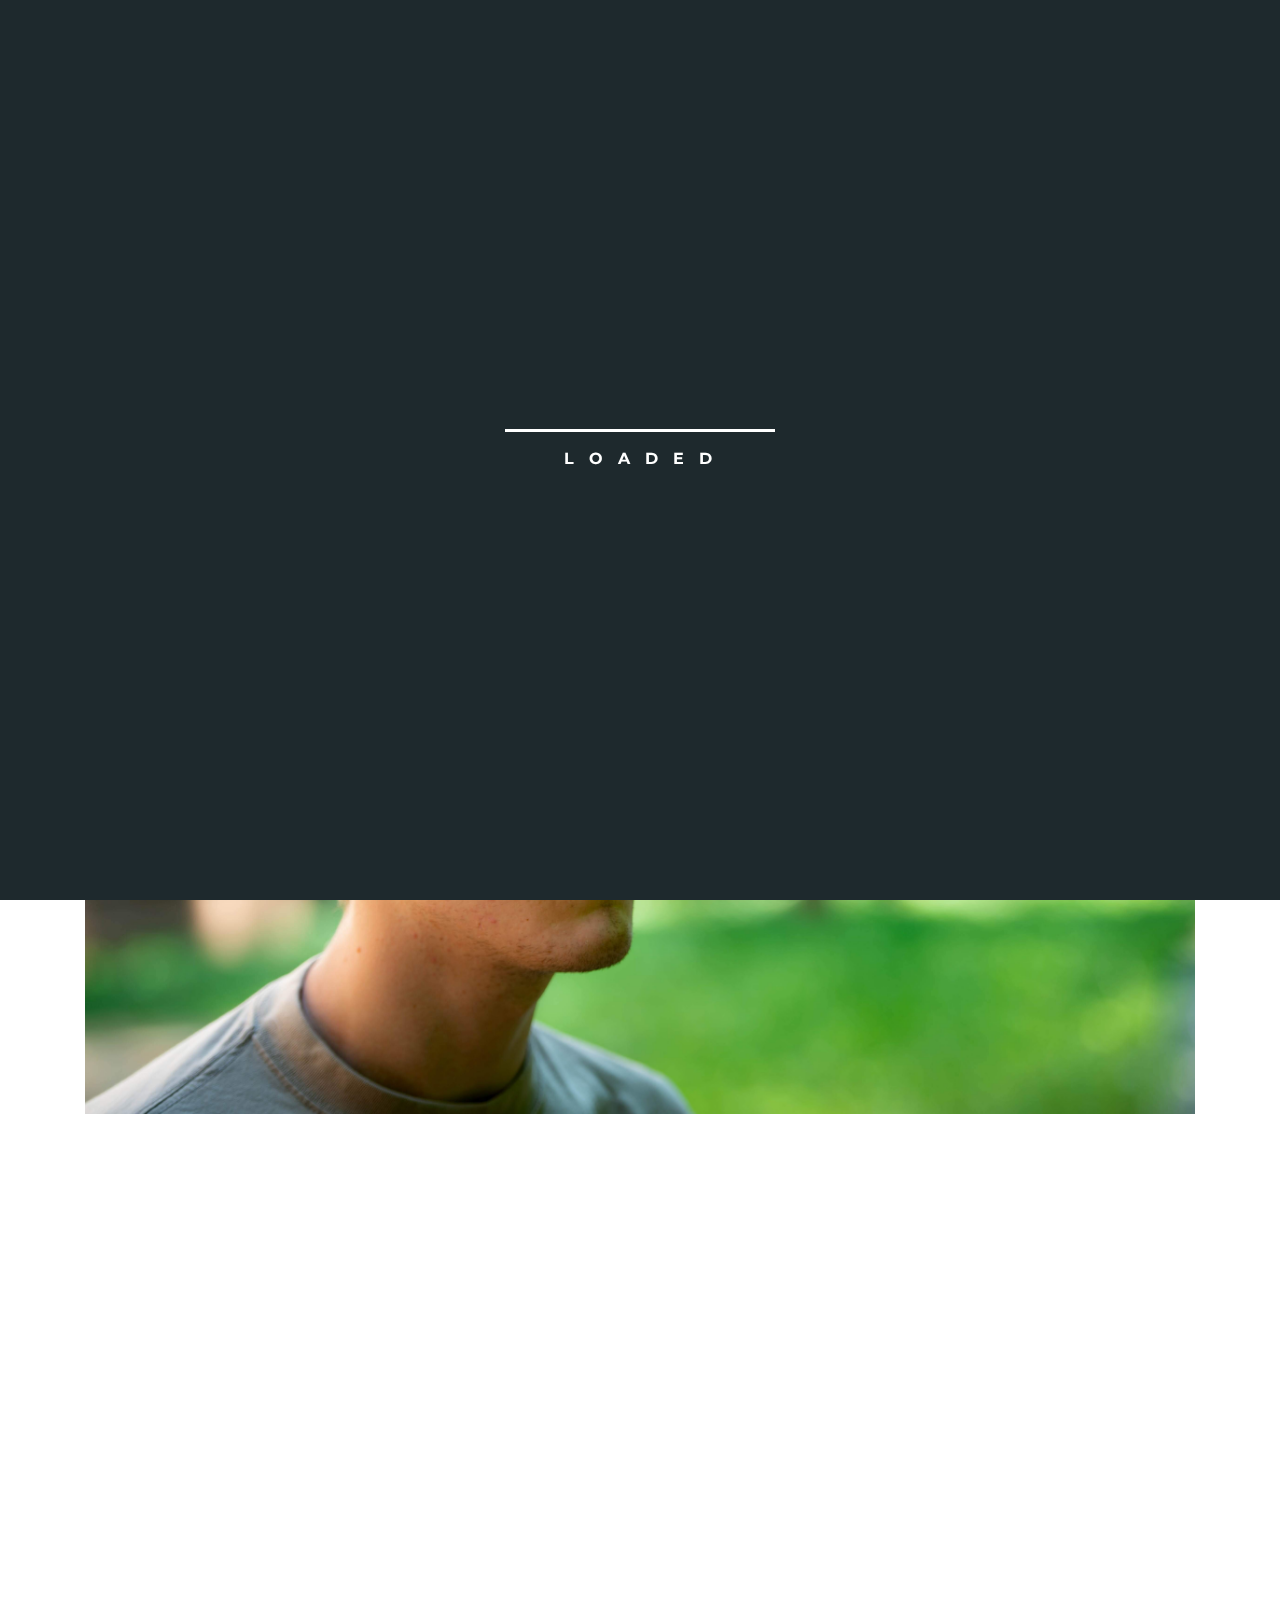
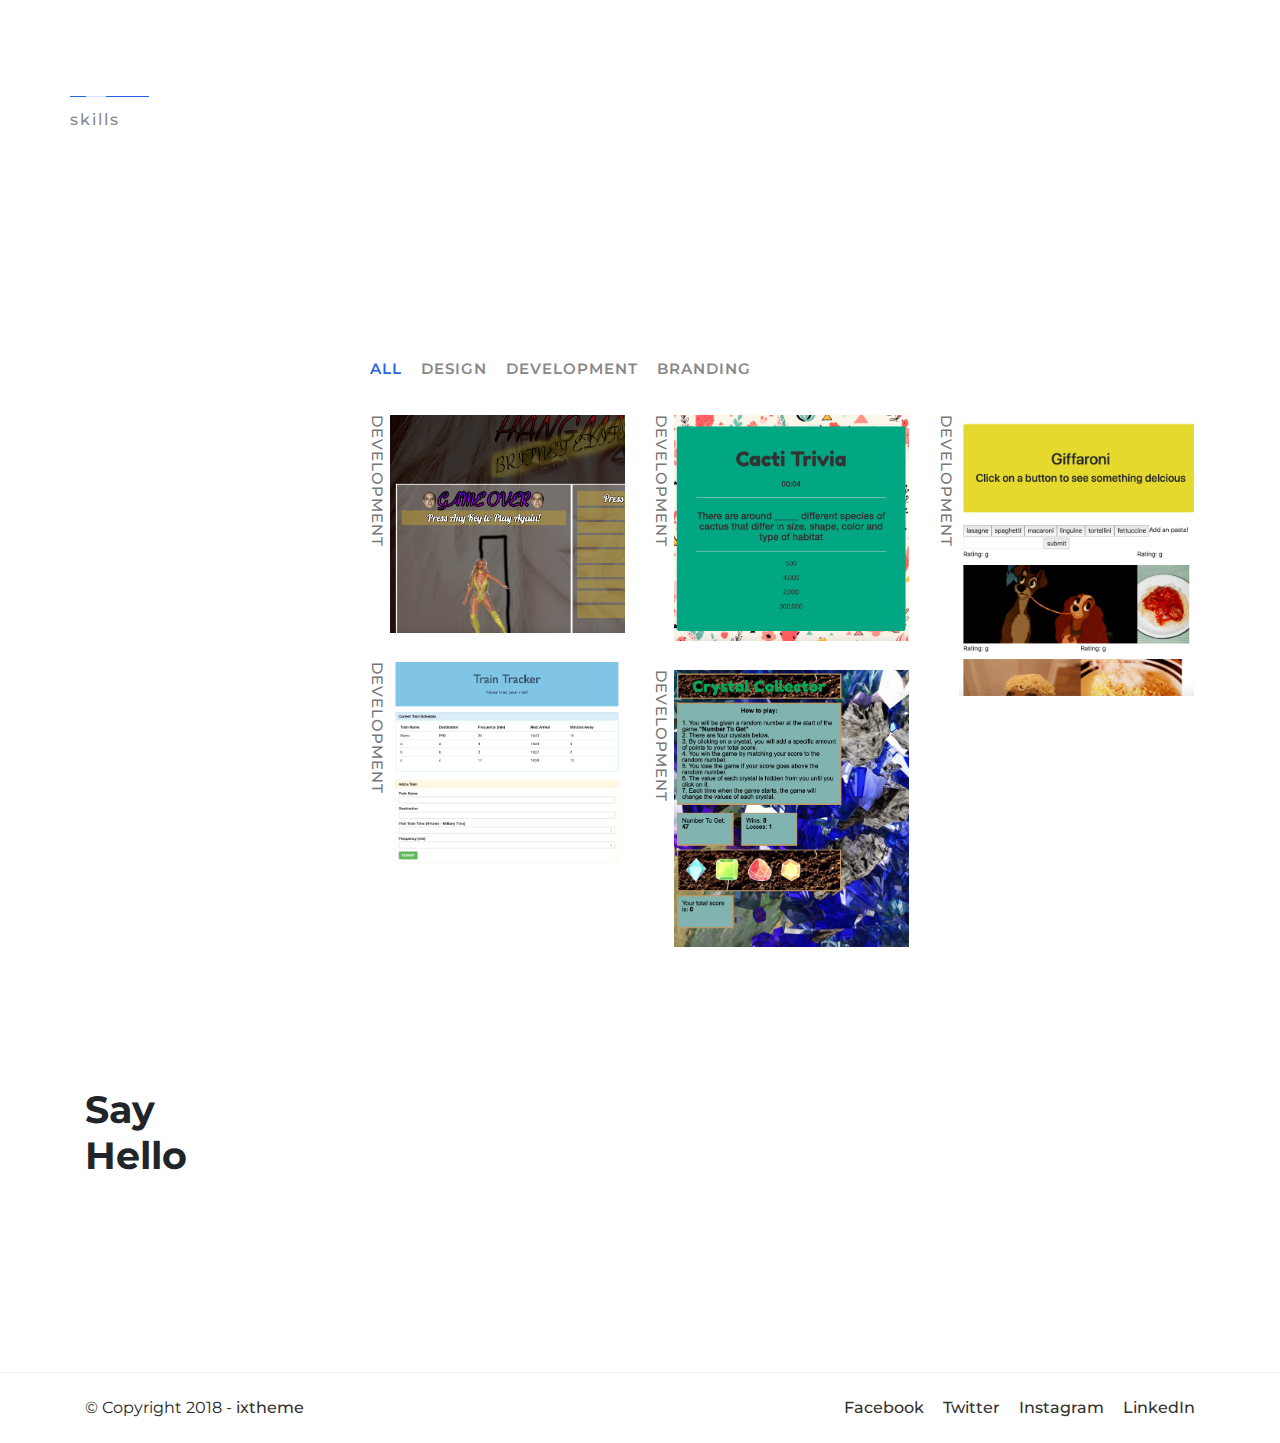
==== commit 2f44df47: "image" ====
--- a/index.html
+++ b/index.html
@@ -5,7 +5,7 @@
     <!-- Required meta tags -->
     <meta charset="utf-8">
     <meta name="viewport" content="width=device-width, initial-scale=1, shrink-to-fit=no">
-    <meta name="description" content="qrop - Creative Personal Portfolio Template.">
+    <meta name="description" content="Kory Skelton -- Personal Portfolio.">
     <meta name="keywords" content="Portfolio, Personal, Creative, Qrop, Html Template, Portfolio Template">
     <meta name="author" content="ixTheme">
     <meta http-equiv="x-ua-compatible" content="ie=edge">
@@ -13,7 +13,7 @@
     <!-- favicon -->
     <link rel="icon" type="image/png" href="img/favicon.png" />
     <!-- title -->
-    <title>qrop - Creative Personal Portfolio Template.</title>
+    <title>Kory Skelton -- Personal Portfolio.</title>
     <!-- =====================================
     ============   ALL CSS HERE   ============
     ====================================== -->
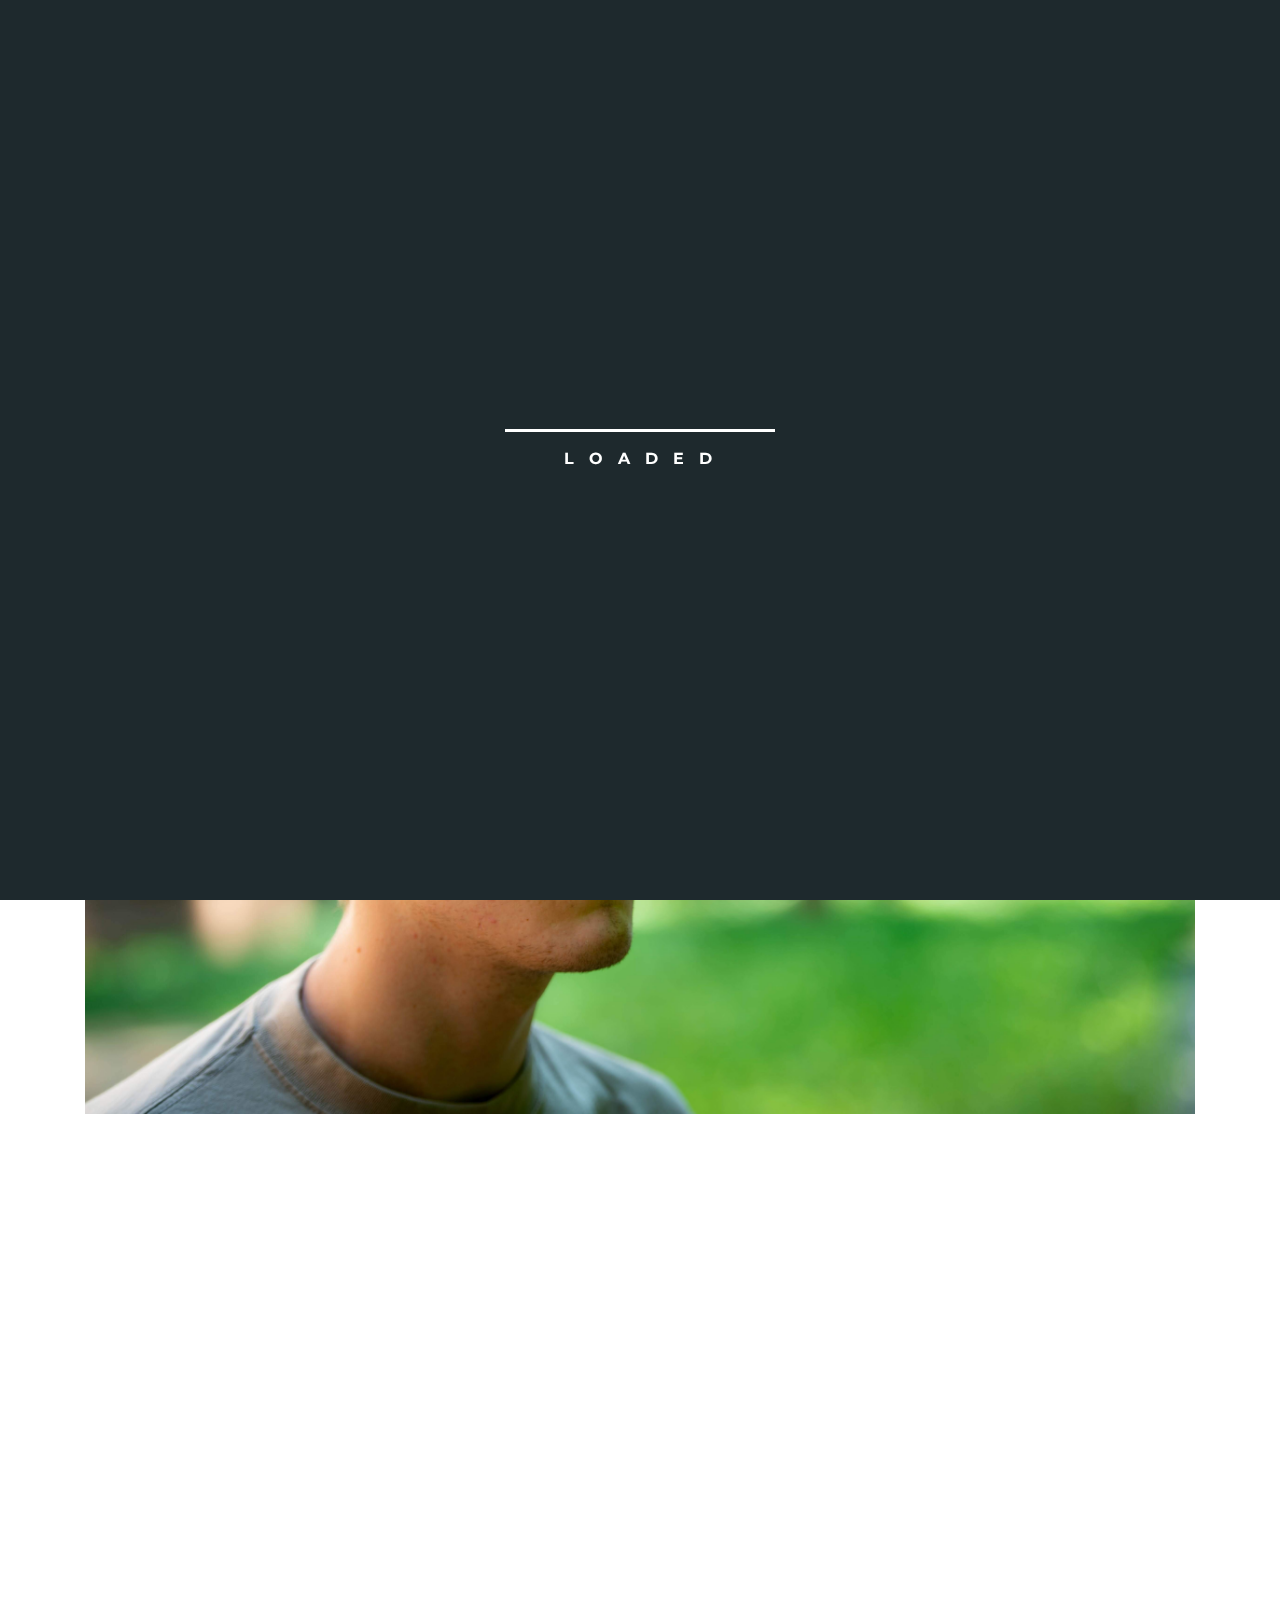
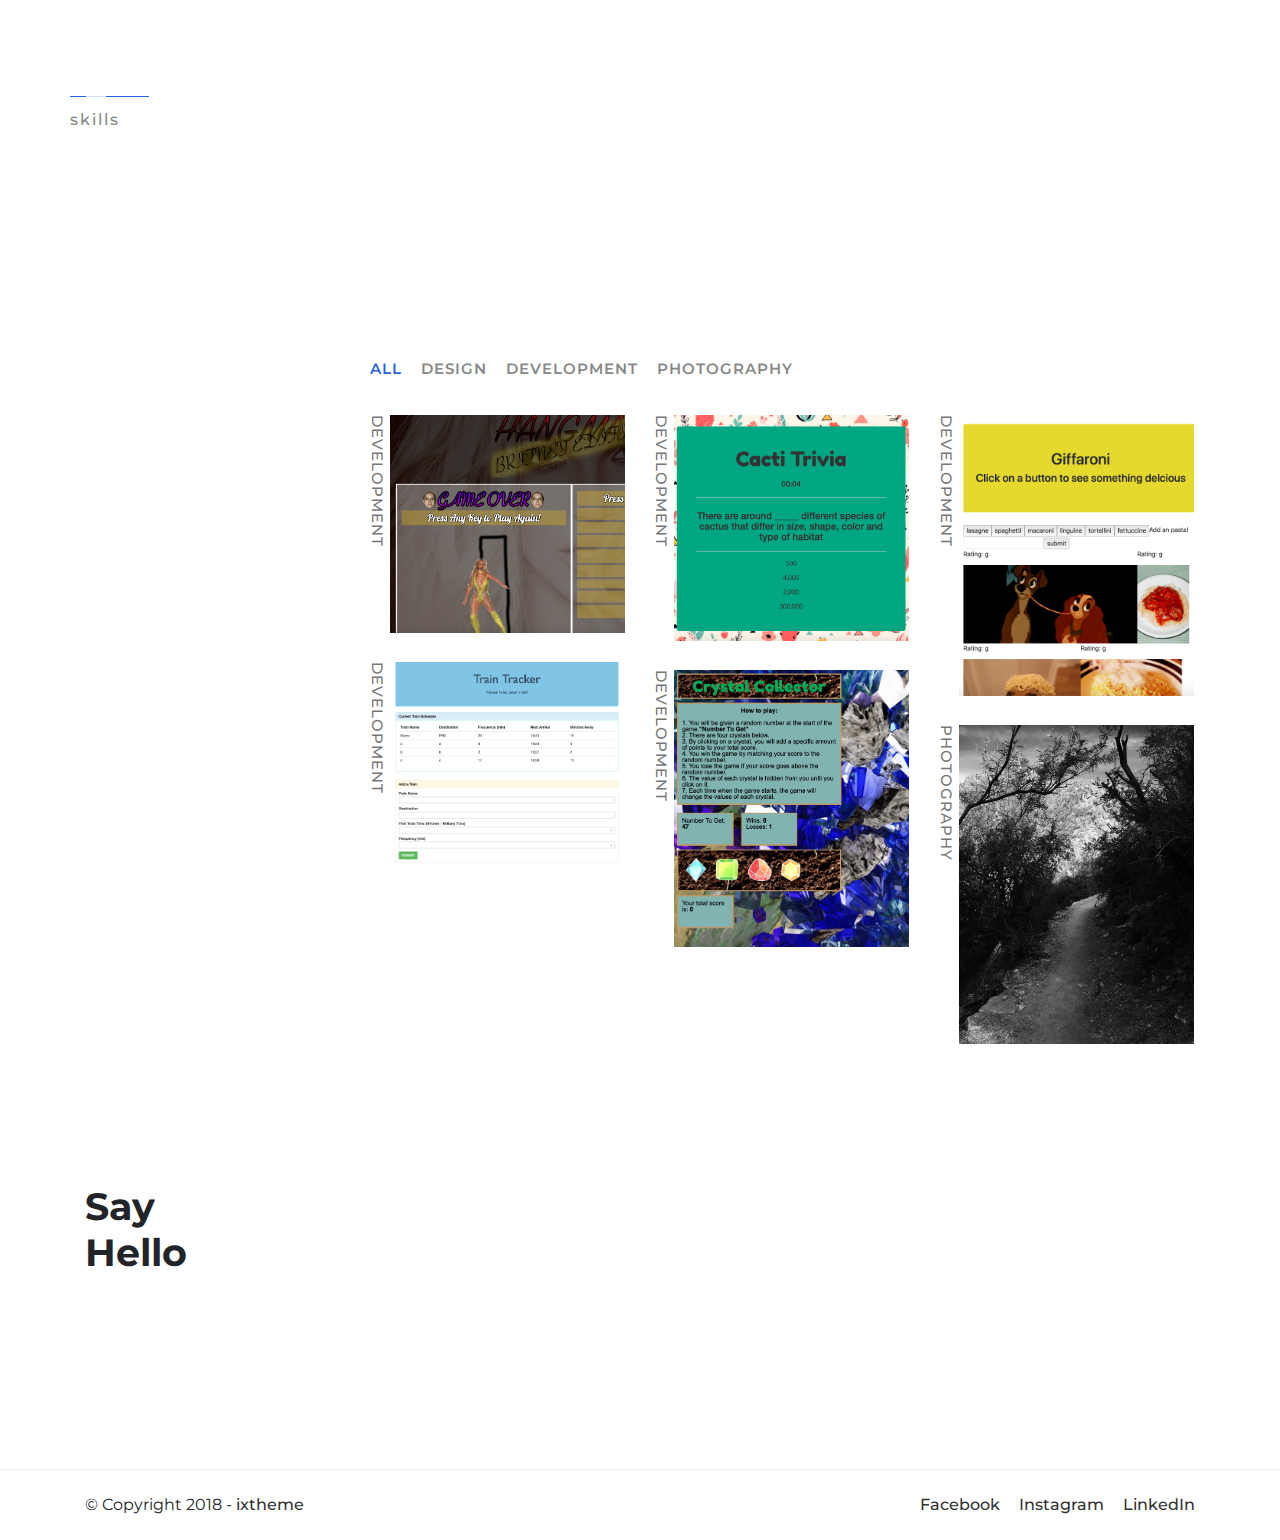
==== commit 6fc1dc2e: "updates" ====
--- a/index.html
+++ b/index.html
@@ -58,7 +58,7 @@
                     <div class="row">
                         <div class="col-lg-9 col-md-6 col-5">
                             <!-- logo -->
-                            <a href="#page_top"><img class="logo" src="img/lgog_1.png" alt="logo"></a>
+                            <a href="#page_top"><img class="logo" src="img/favicon.png" alt="logo"></a>
 
                             <ul id="menu">
                                 <li><a href="#qrop_about">about</a></li>
@@ -100,7 +100,7 @@
                                 <span class="cd-words-wrapper">
                                     <b class="is-visible">Meditator</b>
                                     <b>Photographer</b>
-                                    <b>Environmentalist</b>
+                                    <b>Cat Lover</b>
                                 </span>
                             </h3>
                         </div>
@@ -374,13 +374,13 @@
                                     <button class="btn_active" data-filter="*">all</button>
                                     <button data-filter=".design">design</button>
                                     <button data-filter=".develop">development</button>
-                                    <button data-filter=".branding">branding</button>
+                                    <button data-filter=".photography">photography</button>
                                 </div>
                             </div>
                         </div>
                         <div class="row work_items zoom-gallery">
                             <!-- work single item -->
-                            <div class="col-lg-4 col-md-6 col-sm-6 design">
+                            <div class="col-lg-4 col-md-6 col-sm-6 develop">
                                 <div class="work_single_item">
                                     <div class="work_image">
                                         <a href="https://koryskelton.github.io/Word-Guess-Game/">
@@ -410,7 +410,7 @@
                             </div>
 
                             <!-- work single item -->
-                            <div class="col-lg-4 col-md-6 col-sm-6 branding">
+                            <div class="col-lg-4 col-md-6 col-sm-6 develop">
                                 <div class="work_single_item">
                                     <div class="work_image">
                                         <a href="https://koryskelton.github.io/GifTastic/">
@@ -455,19 +455,19 @@
                             </div>
 
                             <!-- work single item -->
-                            <!-- <div class="col-lg-4 col-md-6 col-sm-6 design">
-                                <div class="work_single_item">
-                                    <div class="work_image">
-                                        <a class="zoom_image" href="img/work_05.jpg">
-                                            <img class="img-fluid" src="img/work_05.jpg" alt="">
-                                        </a>
-                                    </div>
-                                    <div class="work_item_info">
-                                        <h4>BayCycle</h4>
-                                        <p>design</p>
-                                    </div>
-                                </div>
-                            </div> -->
+                            <div class="col-lg-4 col-md-6 col-sm-6 photography">
+                                <div class="work_single_item">
+                                    <div class="work_image">
+                                        <a href="http://koryskelton.tumblr.com">
+                                            <img class="img-fluid" src="img/work_05.png" alt="">
+                                        </a>
+                                    </div>
+                                    <div class="work_item_info">
+                                        <h4>Sabino Canyon</h4>
+                                        <p>photography</p>
+                                    </div>
+                                </div>
+                            </div>
 
                             <!-- work single item -->
                             <!-- <div class="col-lg-4 col-md-6 col-sm-6 branding">
@@ -671,10 +671,10 @@
                     </div>
                     <div class="col-md-7 col-sm-12">
                         <ul class="footer_nav">
-                            <li><a href="#">Facebook</a></li>
-                            <li><a href="#">Twitter</a></li>
-                            <li><a href="#">Instagram</a></li>
-                            <li><a href="#">LinkedIn</a></li>
+                            <li><a href="https://www.facebook.com/kory.skelton">Facebook</a></li>
+                            <!-- <li><a href="#">Twitter</a></li> -->
+                            <li><a href="https://www.instagram.com/koryisdabomb/?hl=en">Instagram</a></li>
+                            <li><a href="https://www.linkedin.com/in/koryskelton">LinkedIn</a></li>
                         </ul>
                     </div>
                 </div>
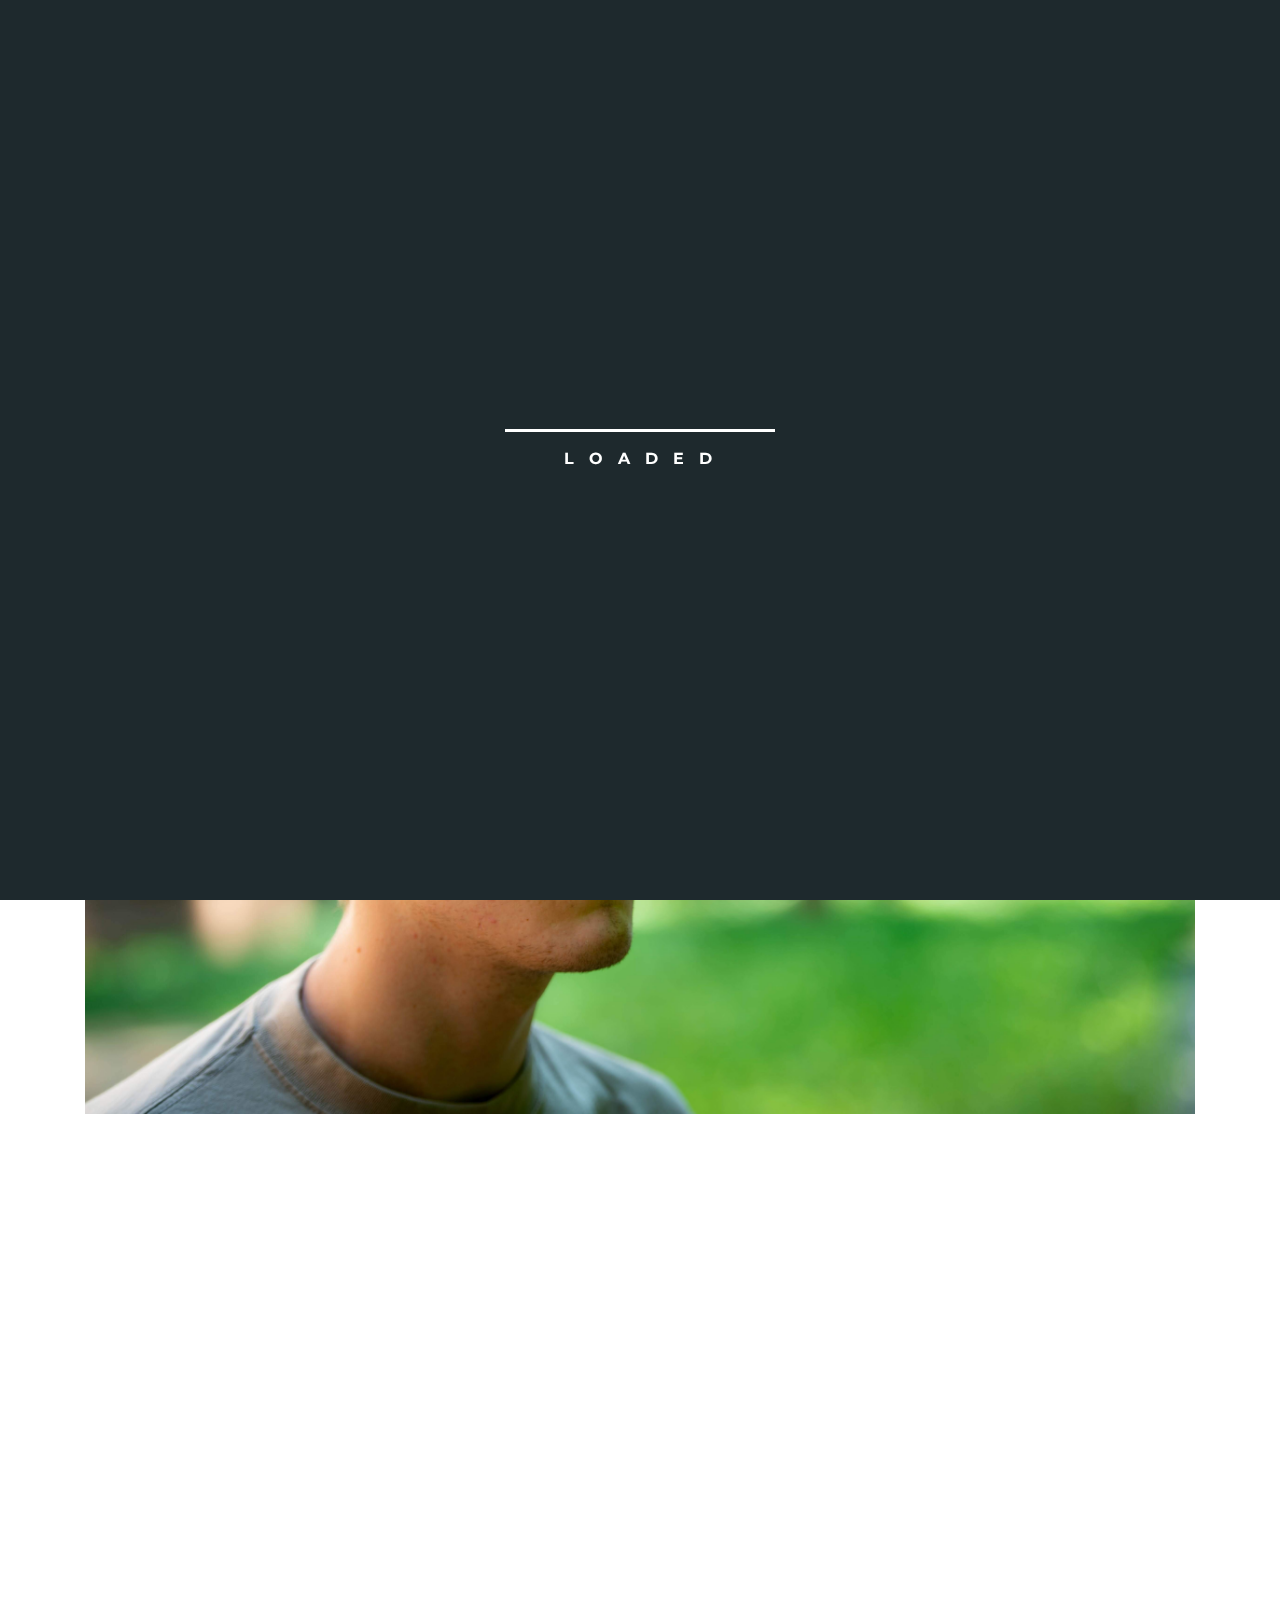
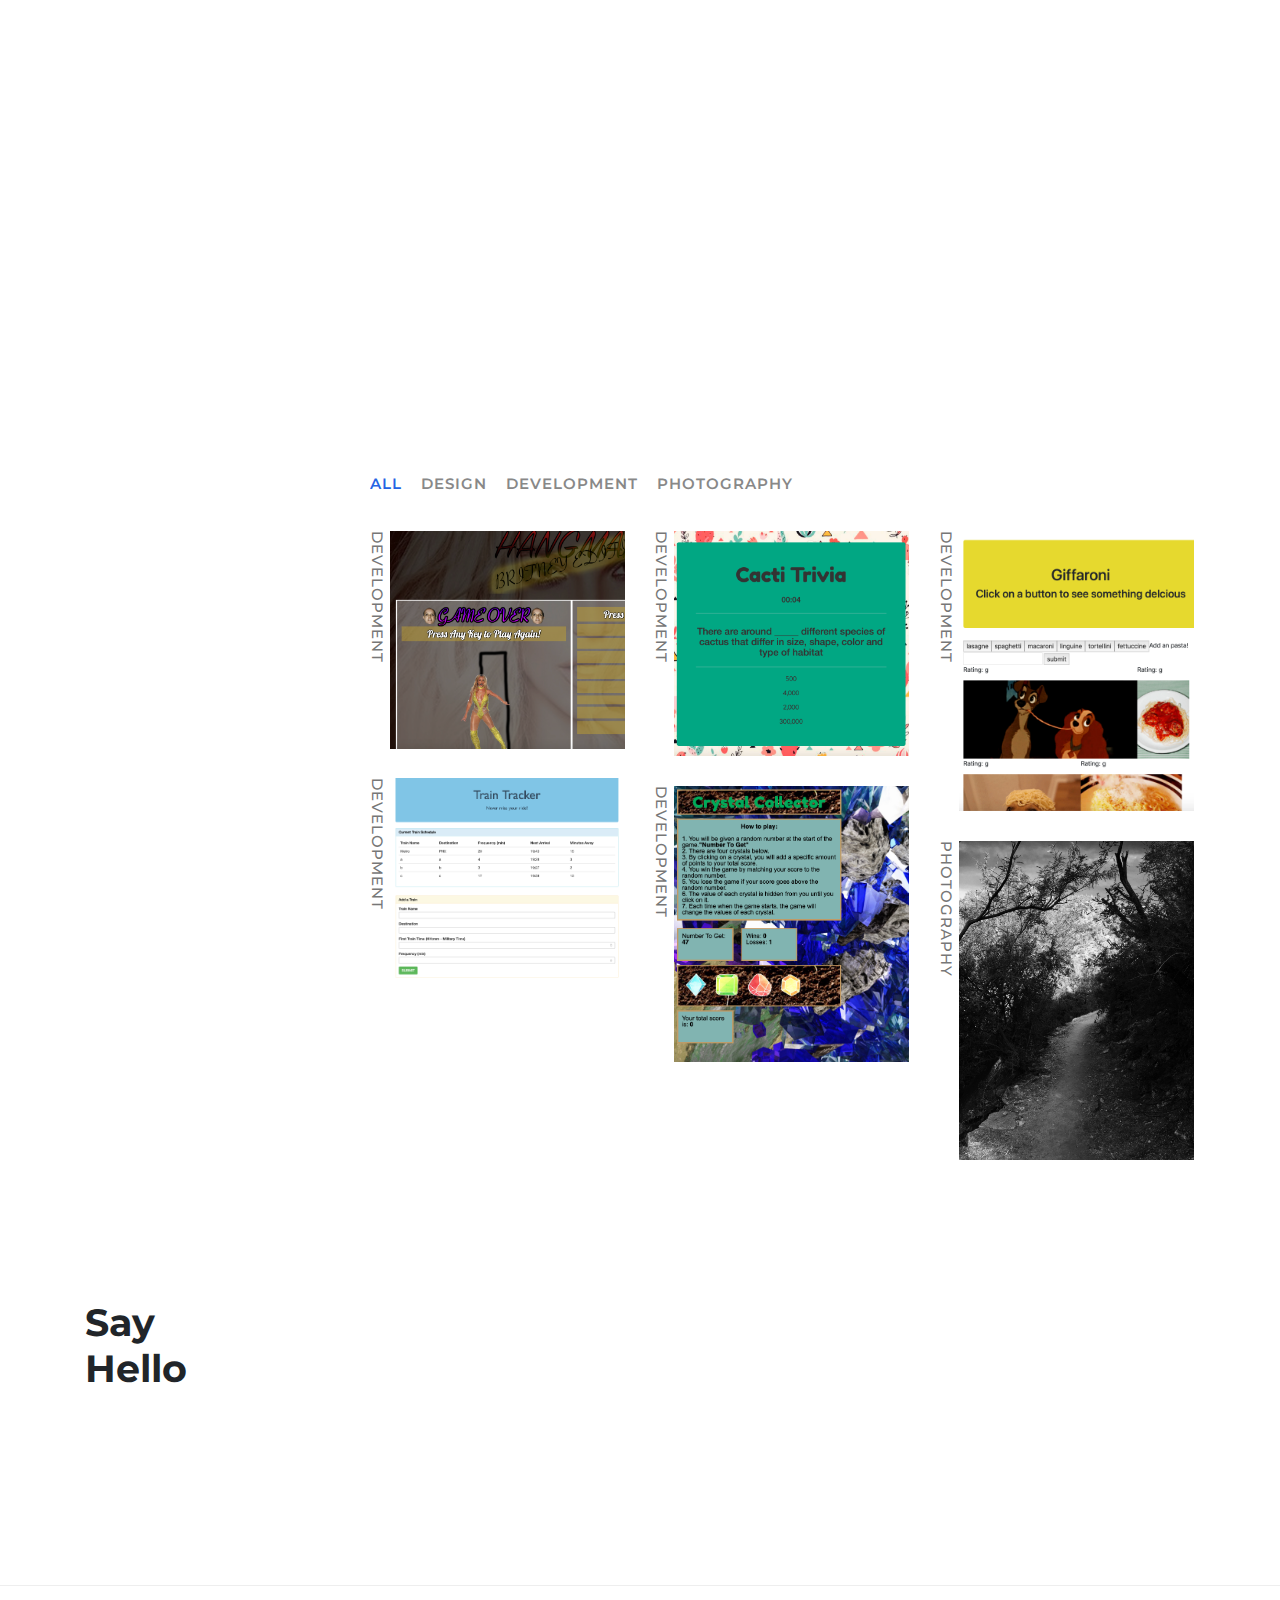
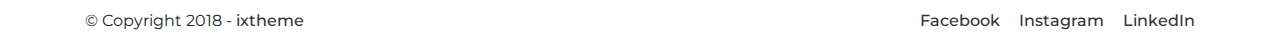
==== commit 0ee1d195: "fixed gap between deucation and skills" ====
--- a/index.html
+++ b/index.html
@@ -182,7 +182,7 @@
                         </div> -->
                         <!-- end of experience info -->
 
-                        <!-- <div class="space-40"></div> -->
+                        <div class="space-40"></div>
 
                         <!-- begin of education info -->
                         <div class="row">
@@ -207,13 +207,13 @@
                                     <p>Tucson, Arizona</p>
                                 </div>
                             </div>
-                            <!-- <div class="col-md-4 col-sm-6 wow fadeIn" data-wow-delay=".25s">
+                            <div class="col-md-4 col-sm-6 wow fadeIn" data-wow-delay=".25s">
                                 <div class="education_single sm-mt-30">
-                                    <h4>Computer engneering</h4>
+                                    <!-- <h4>Computer engneering</h4>
                                     <p>Univercity of America</p>
                                     <p>2008</p>
-                                    <p>United States</p>
-                                </div> -->
+                                    <p>United States</p> -->
+                                </div>
                             </div>
                         </div>
                         <!-- end of education info -->
